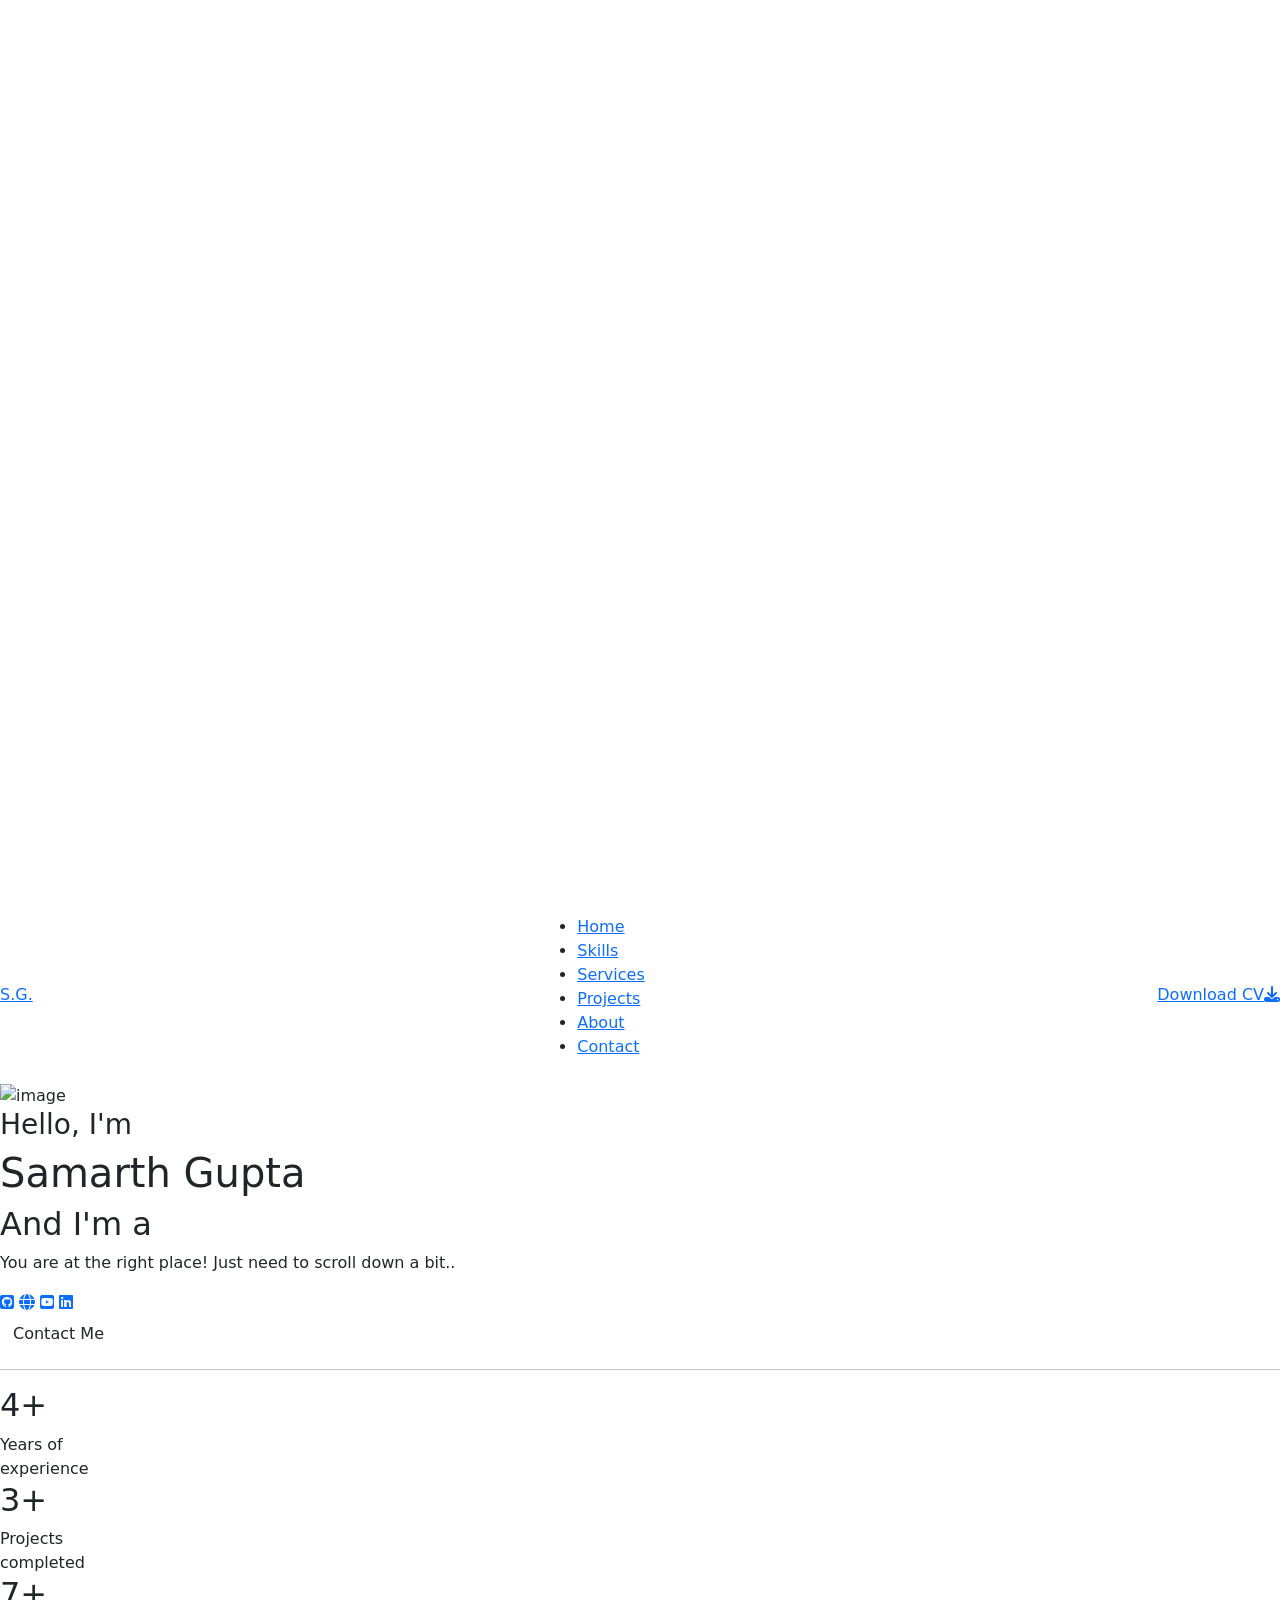
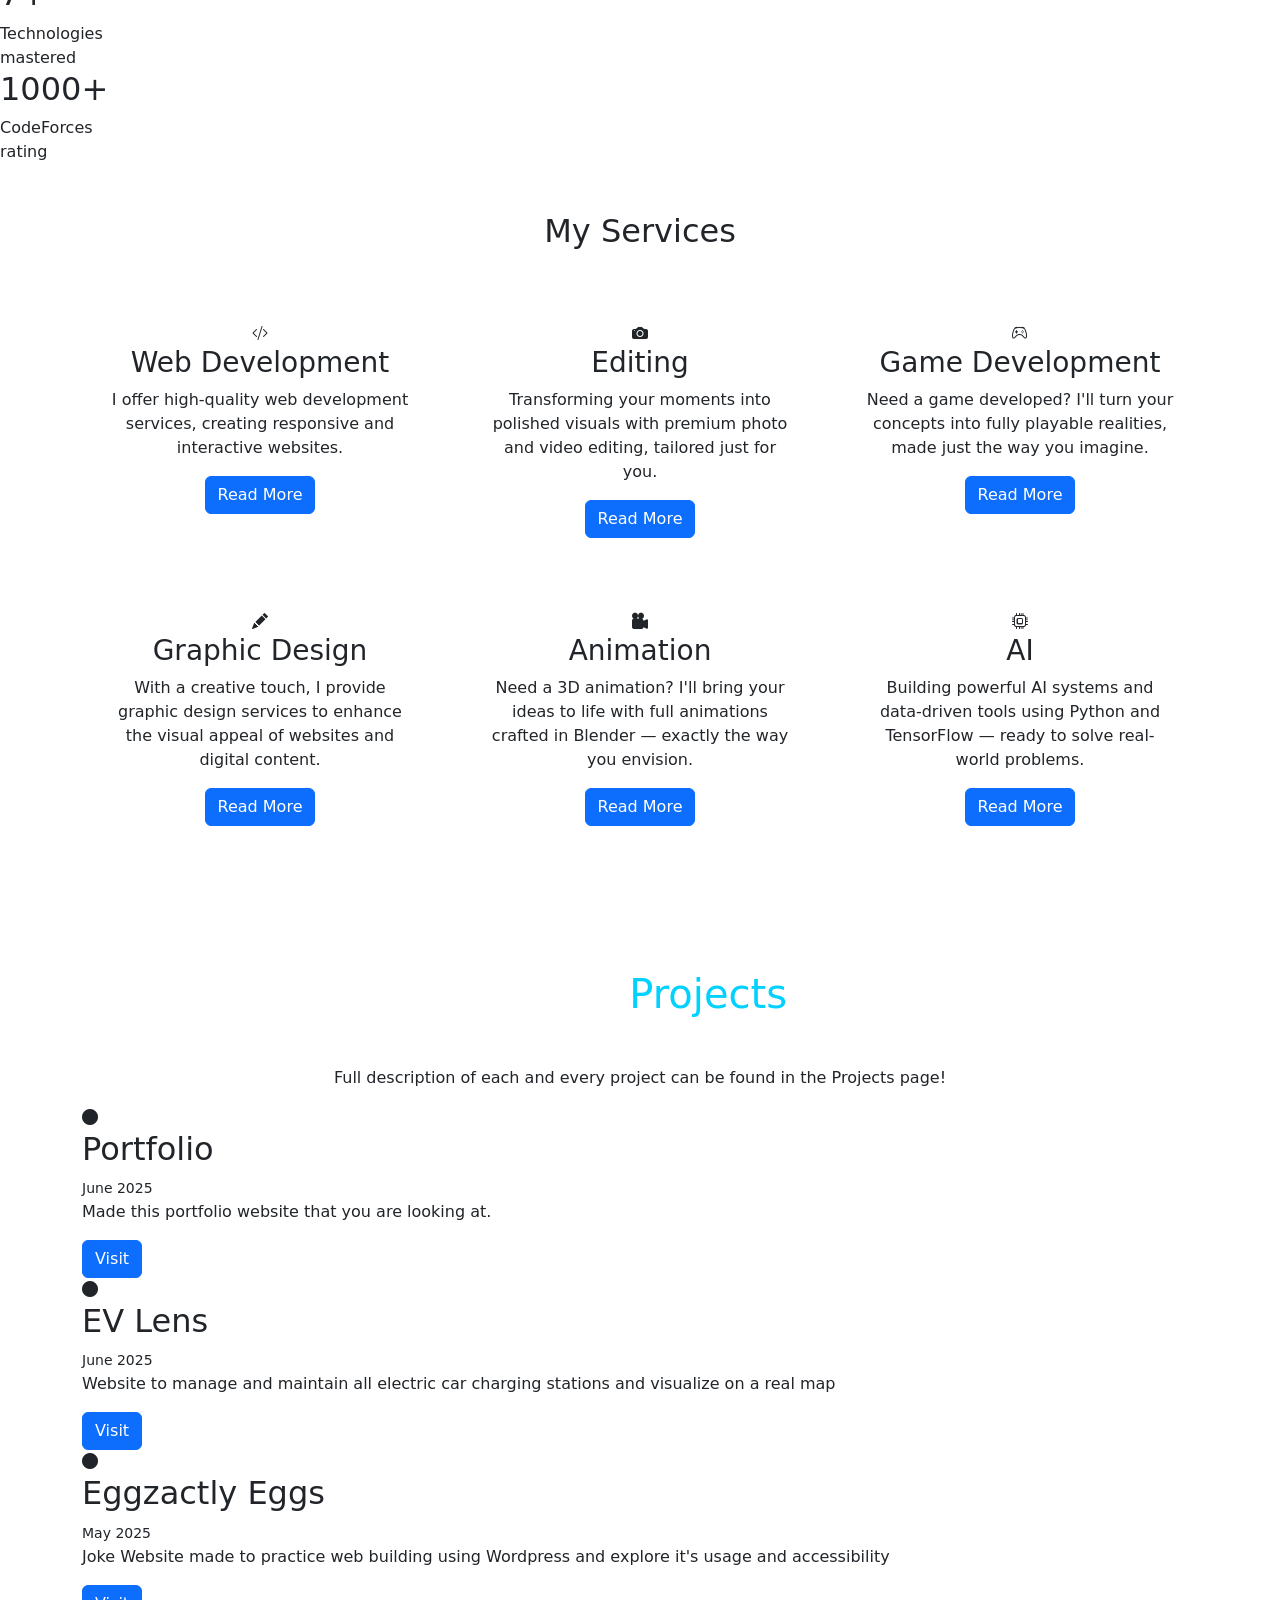
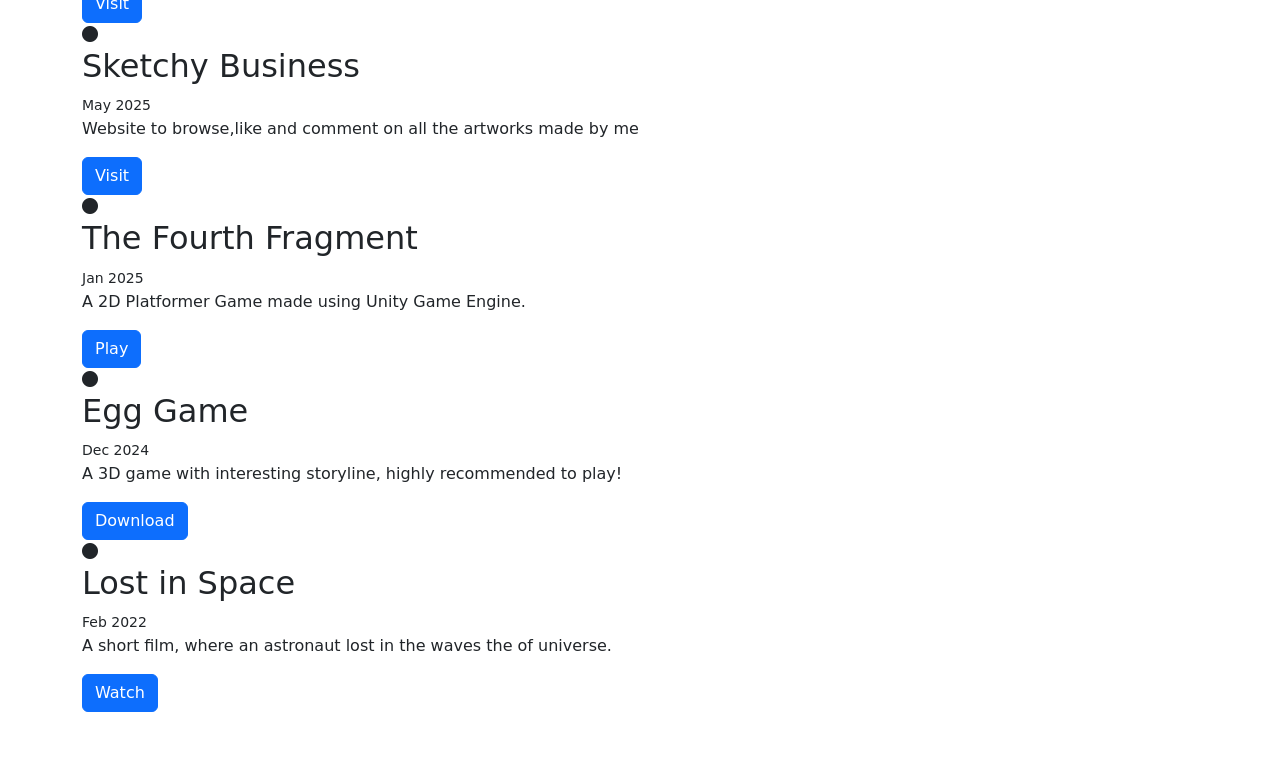
==== index.html @ 3969d349 "Completed Skills.html" ====
<!DOCTYPE html>
<html lang="en">

<head>
    <meta charset="UTF-8">
    <meta name="viewport" content="width=device-width, initial-scale=1.0">
    <link rel="stylesheet" href="https://cdnjs.cloudflare.com/ajax/libs/font-awesome/6.6.0/css/all.min.css"
        integrity="sha512-Kc323vGBEqzTmouAECnVceyQqyqdsSiqLQISBL29aUW4U/M7pSPA/gEUZQqv1cwx4OnYxTxve5UMg5GT6L4JJg=="
        crossorigin="anonymous" referrerpolicy="no-referrer" />
        <link href="https://cdn.jsdelivr.net/npm/bootstrap@5.3.0-alpha3/dist/css/bootstrap.min.css" rel="stylesheet">
  <link href="https://cdnjs.cloudflare.com/ajax/libs/bootstrap-icons/1.8.1/font/bootstrap-icons.min.css" rel="stylesheet">
    <title>SG Portfolio</title>

    <link rel="icon" type="image/png" href="/images/Logo.png">
    <!-- custom css -->
    <link rel="stylesheet" href="style.css">
    <link rel="stylesheet" href="animation.css">

</head>

<body>
    
    <div id="glow-grid">
        <iframe src='https://my.spline.design/particlenebula-GZbXL0xrJ5wXndDFY8T7LBYm/' frameborder='0' width='100%' height='900px'></iframe>
    </div>
    <!-- header Design -->
    <header>
        <nav class="navbar">
            <a href="index.html" class="logo" style="--i: 1;">S.<span>G.</span>
            </a>

            <ul>
                <li style="--i: 2;"><a href="#" class="active">Home</a></li>
                <li style="--i: 4;"><a href="skills.html">Skills</a></li>
                <li style="--i: 5;"><a href="#">Services</a></li>
                <li style="--i: 6;"><a href="projects.html">Projects</a></li>
                <li style="--i: 7;"><a href="about.html">About</a></li>
                <li style="--i: 8;"><a href="contact.html">Contact</a></li>
            </ul>


            <a href="#" class="cvbtn" style="--i: 8;">Download CV<i class="fa-solid fa-download"></i></a>
        </nav>
    </header>


    <!-- hero section -->
    <section id="home" class="hero-container">
        <div class="hero-image hero-image-animation">
            <img src="./images/ProfilePhoto.png" alt="image">
        </div>
        <div class="hero-content hero-content-animation">
            <h3 style="--i: 1;">Hello, I'm </h3>
            <h1 style="--i: 2;">Samarth Gupta</h1>
            <h2 style="--i: 3;">And I'm a <span class="typing-text"></span></h2>
            <p style="--i: 4;">
                You are at the right place! Just need to scroll down a bit..
            </p>

            <div class="social-icons" style="--i: 5;">
                <a href="https://github.com/WarriorSFG" target="_blank"><i class="fa-brands fa-square-github"></i></a>
                <a href="#"><i class="fa-solid fa-globe" target="_blank"></i></a>
                <a href="https://www.youtube.com/@warriorsfg" target="_blank"><i class="fa-brands fa-square-youtube"></i></a>
                <a href="https://www.linkedin.com/in/samarthgupta9999/" target="_blank"><i class="fa-brands fa-linkedin"></i></a>
            </div>
            <div class="hero-btn" style="--i: 6;">
                <a href="contact.html" class="btn">Contact Me</a>
            </div>
        </div>

    </section>

        <hr class="hero-hr"/>

    <!-- stats -->
    <section class="stats stats-animation">
        <div class="stat">
            <h2>4+</h2>
            <span>Years of<br>experience</span>
        </div>
        <div class="stat">
            <h2>3+</h2>
            <span>Projects <br>completed</span>
        </div>
        <div class="stat">
            <h2>7+</h2>
            <span>Technologies <br>mastered</span>
        </div>
        <div class="stat">
            <h2>1000+</h2>
            <span>CodeForces <br>rating</span>
        </div>
    </section>
    
  <!-- My Services Section -->
<section class="my-services py-5">
    <div class="container">
      <h2 class="text-center mb-5">My <span class="highlight">Services</span></h2>
      <div class="row">

        <div class="col-lg-4 col-md-6 mb-4">
          <div class="service-card text-center p-4">
            <div class="service-icon">
              <i class="bi bi-code-slash"></i>
            </div>
            <h3 class="service-title">Web Development</h3>
            <p class="service-description">
              I offer high-quality web development services, creating responsive and interactive websites.
            </p>
            <a href="skills.html#Webdev" class="btn btn-primary btn-shadow">Read More</a>
          </div>
        </div>
  
        <div class="col-lg-4 col-md-6 mb-4">
          <div class="service-card text-center p-4">
            <div class="service-icon">
              <i class="bi bi-camera-fill"></i>
            </div>
            <h3 class="service-title">Editing</h3>
            <p class="service-description">
                Transforming your moments into polished visuals with premium photo and video editing, tailored just for you.
            </p>
            <a href="skills.html#editing" class="btn btn-primary btn-shadow">Read More</a>
          </div>
        </div>
      
        <div class="col-lg-4 col-md-6 mb-4">
          <div class="service-card text-center p-4">
            <div class="service-icon">
              <i class="bi bi-controller"></i>
            </div>
            <h3 class="service-title">Game Development</h3>
            <p class="service-description">
                Need a game developed? I'll turn your concepts into fully playable realities, made just the way you imagine.
            </p>
            <a href="skills.html#Gamedev" class="btn btn-primary btn-shadow">Read More</a>
          </div>
        </div>
        
        <div class="col-lg-4 col-md-6 mb-4">
          <div class="service-card text-center p-4">
            <div class="service-icon">
              <i class="bi bi-pencil-fill"></i>
            </div>
            <h3 class="service-title">Graphic Design</h3>
            <p class="service-description">
              With a creative touch, I provide graphic design services to enhance the visual appeal of websites and digital content.
            </p>
            <a href="skills.html#3DAnimation" class="btn btn-primary btn-shadow">Read More</a>
          </div>
        </div>

        <div class="col-lg-4 col-md-6 mb-4">
          <div class="service-card text-center p-4">
            <div class="service-icon">
                <i class="bi bi-camera-reels-fill"></i>
            </div>
            <h3 class="service-title">Animation</h3>
            <p class="service-description">
                Need a 3D animation? I'll bring your ideas to life with full animations crafted in Blender — exactly the way you envision.
            </p>
            <a href="skills.html#Animation" class="btn btn-primary btn-shadow">Read More</a>
          </div>
        </div>

        <div class="col-lg-4 col-md-6 mb-4">
          <div class="service-card text-center p-4">
            <div class="service-icon">
                <i class="bi bi-cpu"></i>
            </div>
            <h3 class="service-title">AI</h3>
            <p class="service-description">Building powerful AI systems and data-driven tools using Python and TensorFlow — ready to solve real-world problems.
            </p>
            <a href="skills.html#AI" class="btn btn-primary btn-shadow">Read More</a>
          </div>
        </div>
      </div>
    </div>
  </section>


  <section class="container py-5">
    <h2 class="text-center mb-5" style="color: #fff; font-size: 2.5rem;">
        Latest <span style="color: #00D1FF;">Projects</span>
    </h2>
    <p class="service-description text-center">
        Full description of each and every project can be found in the Projects page!  
    </p>
    
    <div class="timeline">
        <div class="Project-container right-container">
            <i class="bi bi-circle-fill project-img"></i>
            <div class="text-box">
                <h2>Portfolio</h2>
                <small>June 2025</small>
                <p>Made this portfolio website that you are looking at.</p>
                <span class="right-container-arrow"></span>
                <a href="#" class="btn btn-primary btn-shadow">Visit</a>
            </div>
        </div>
        
        <div class="Project-container left-container">
            <i class="bi bi-circle-fill project-img"></i>
            <div class="text-box">
                <h2>EV Lens</h2>
                <small>June 2025</small>
                <p>Website to manage and maintain all electric car charging stations and visualize on a real map</p>
                <a href="/projects/EvLens.html" class="btn btn-primary btn-shadow">Visit</a>
                <span class="left-container-arrow"></span>
            </div>
        </div>

        <div class="Project-container right-container">
            <i class="bi bi-circle-fill project-img"></i>
            <div class="text-box">
                <h2>Eggzactly Eggs</h2>
                <small>May 2025</small>
                <p>Joke Website made to practice web building using Wordpress and explore it's usage and accessibility</p>
                <a href="/projects/EggzactlyEggs.html" class="btn btn-primary btn-shadow">Visit</a>
                <span class="right-container-arrow"></span>
            </div>
        </div>
        
        <div class="Project-container left-container">
            <i class="bi bi-circle-fill project-img"></i>
            <div class="text-box">
                <h2>Sketchy Business</h2>
                <small>May 2025</small>
                <p>Website to browse,like and comment on all the artworks made by me</p>
                <span class="left-container-arrow"></span>
                <a href="/Projects/SketchyBusiness.html" class="btn btn-primary btn-shadow">Visit</a>
            </div>
        </div>
        
        <div class="Project-container right-container">
            <i class="bi bi-circle-fill project-img"></i>
            <div class="text-box">
                <h2>The Fourth Fragment</h2>
                <small>Jan 2025</small>
                <p>A 2D Platformer Game made using Unity Game Engine.</p>
                <span class="right-container-arrow"></span>
                <a href="/Projects/TheFourthFragment.html" class="btn btn-primary btn-shadow">Play</a>
            </div>
        </div>
        
        <div class="Project-container left-container">
            <i class="bi bi-circle-fill project-img"></i>
            <div class="text-box">
                <h2>Egg Game</h2>
                <small>Dec 2024</small>
                <p>A 3D game with interesting storyline, highly recommended to play!</p>
                <span class="left-container-arrow"></span>
                <a href="/Projects/EggGame.html" class="btn btn-primary btn-shadow">Download</a>
            </div>
        </div>

        <div class="Project-container right-container">
            <i class="bi bi-circle-fill project-img"></i>
            <div class="text-box">
                <h2>Lost in Space</h2>
                <small>Feb 2022</small>
                <p>A short film, where an astronaut lost in the waves the of universe.</p>
                <span class="right-container-arrow"></span>
                <a href="/Projects/lostinspace.html" class="btn btn-primary btn-shadow">Watch</a>
            </div>
        </div>
        
    </div>
</section>
    
</body>

<script src="script.js"></script>
<script src="https://unpkg.com/typed.js@2.1.0/dist/typed.umd.js"></script>


<style>
    .about {
        opacity: 0;
        transform: translateY(50px);
        transition: all 0.6s ease-in-out;
    }

    .about.fade-in {
        opacity: 1;
        transform: translateY(0);
    }
</style>

<!-- Bootstrap JS -->
<script src="https://cdn.jsdelivr.net/npm/bootstrap@5.3.0-alpha3/dist/js/bootstrap.bundle.min.js"></script>
<!-- Bootstrap Icons for the arrow -->
<link href="https://cdn.jsdelivr.net/npm/bootstrap-icons/font/bootstrap-icons.css" rel="stylesheet">

  
  

  <script src="https://cdn.jsdelivr.net/npm/bootstrap@5.3.0-alpha3/dist/js/bootstrap.bundle.min.js"></script>
</html>
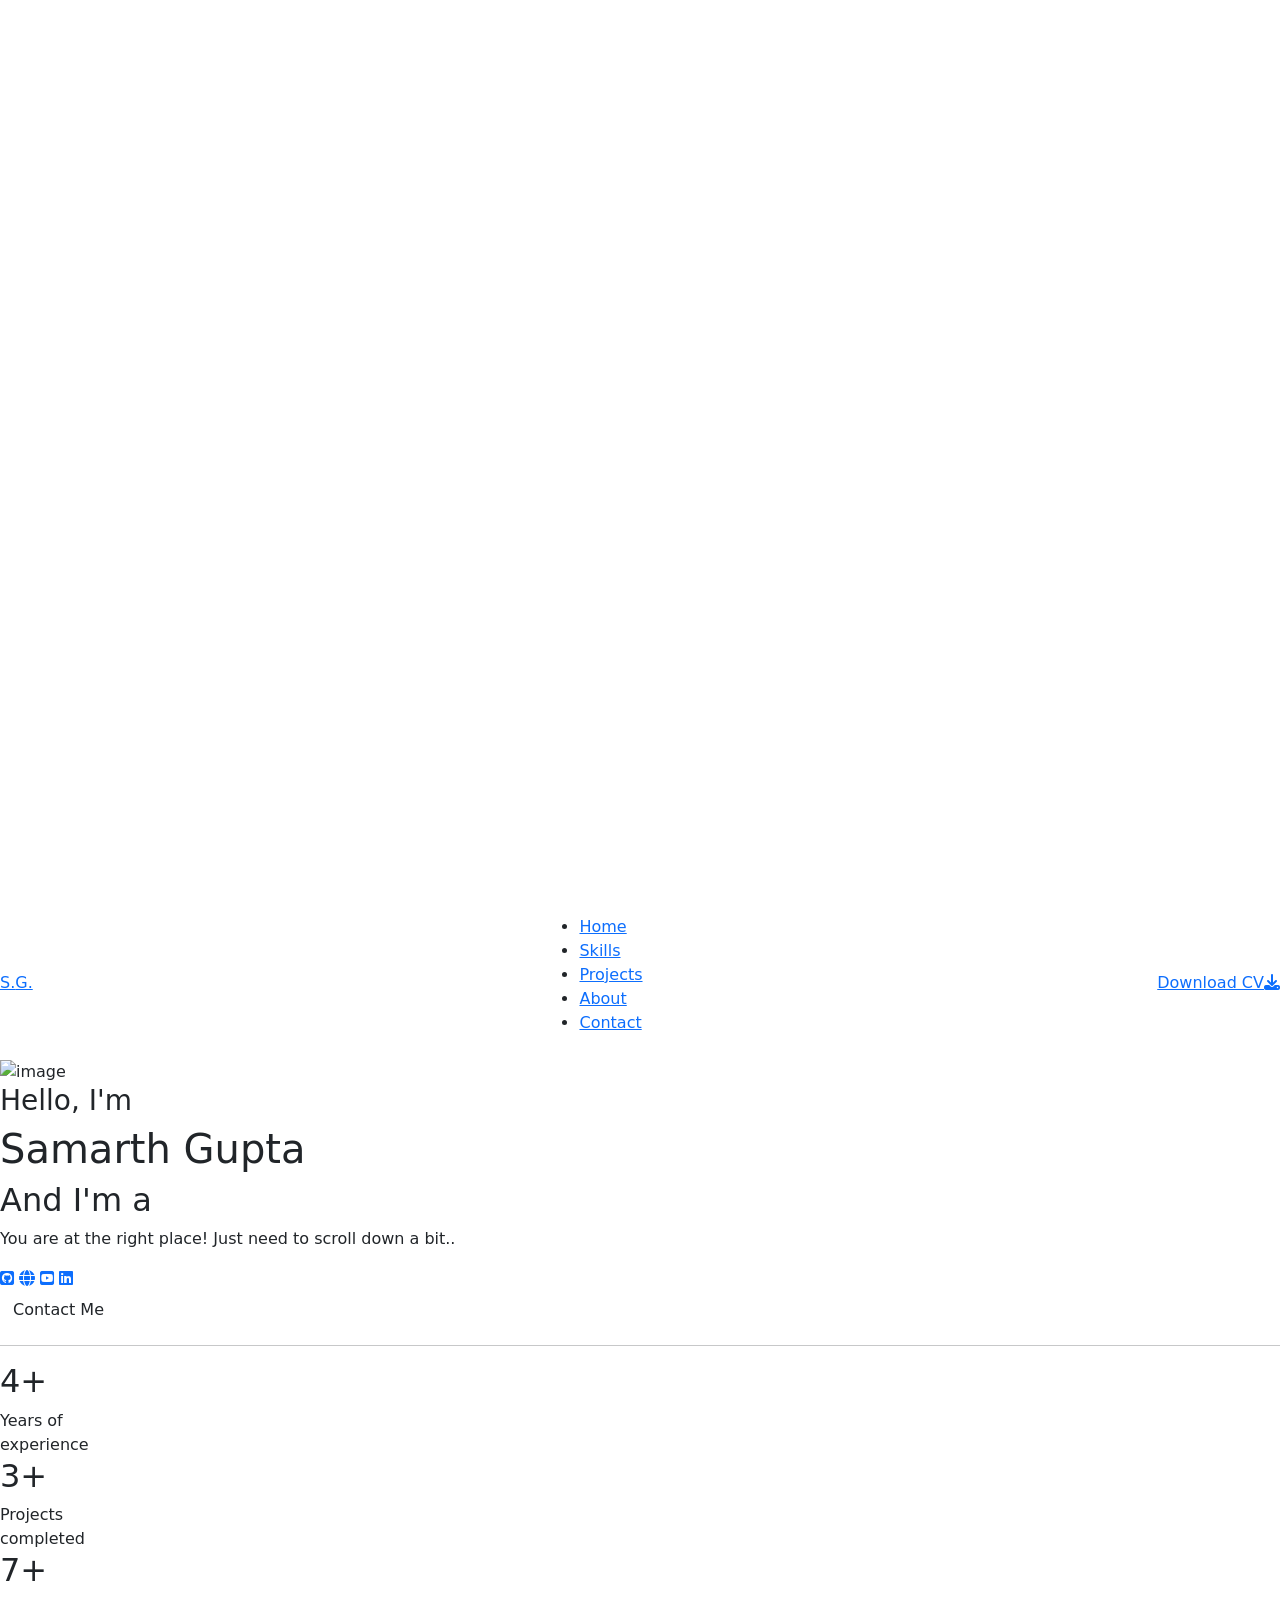
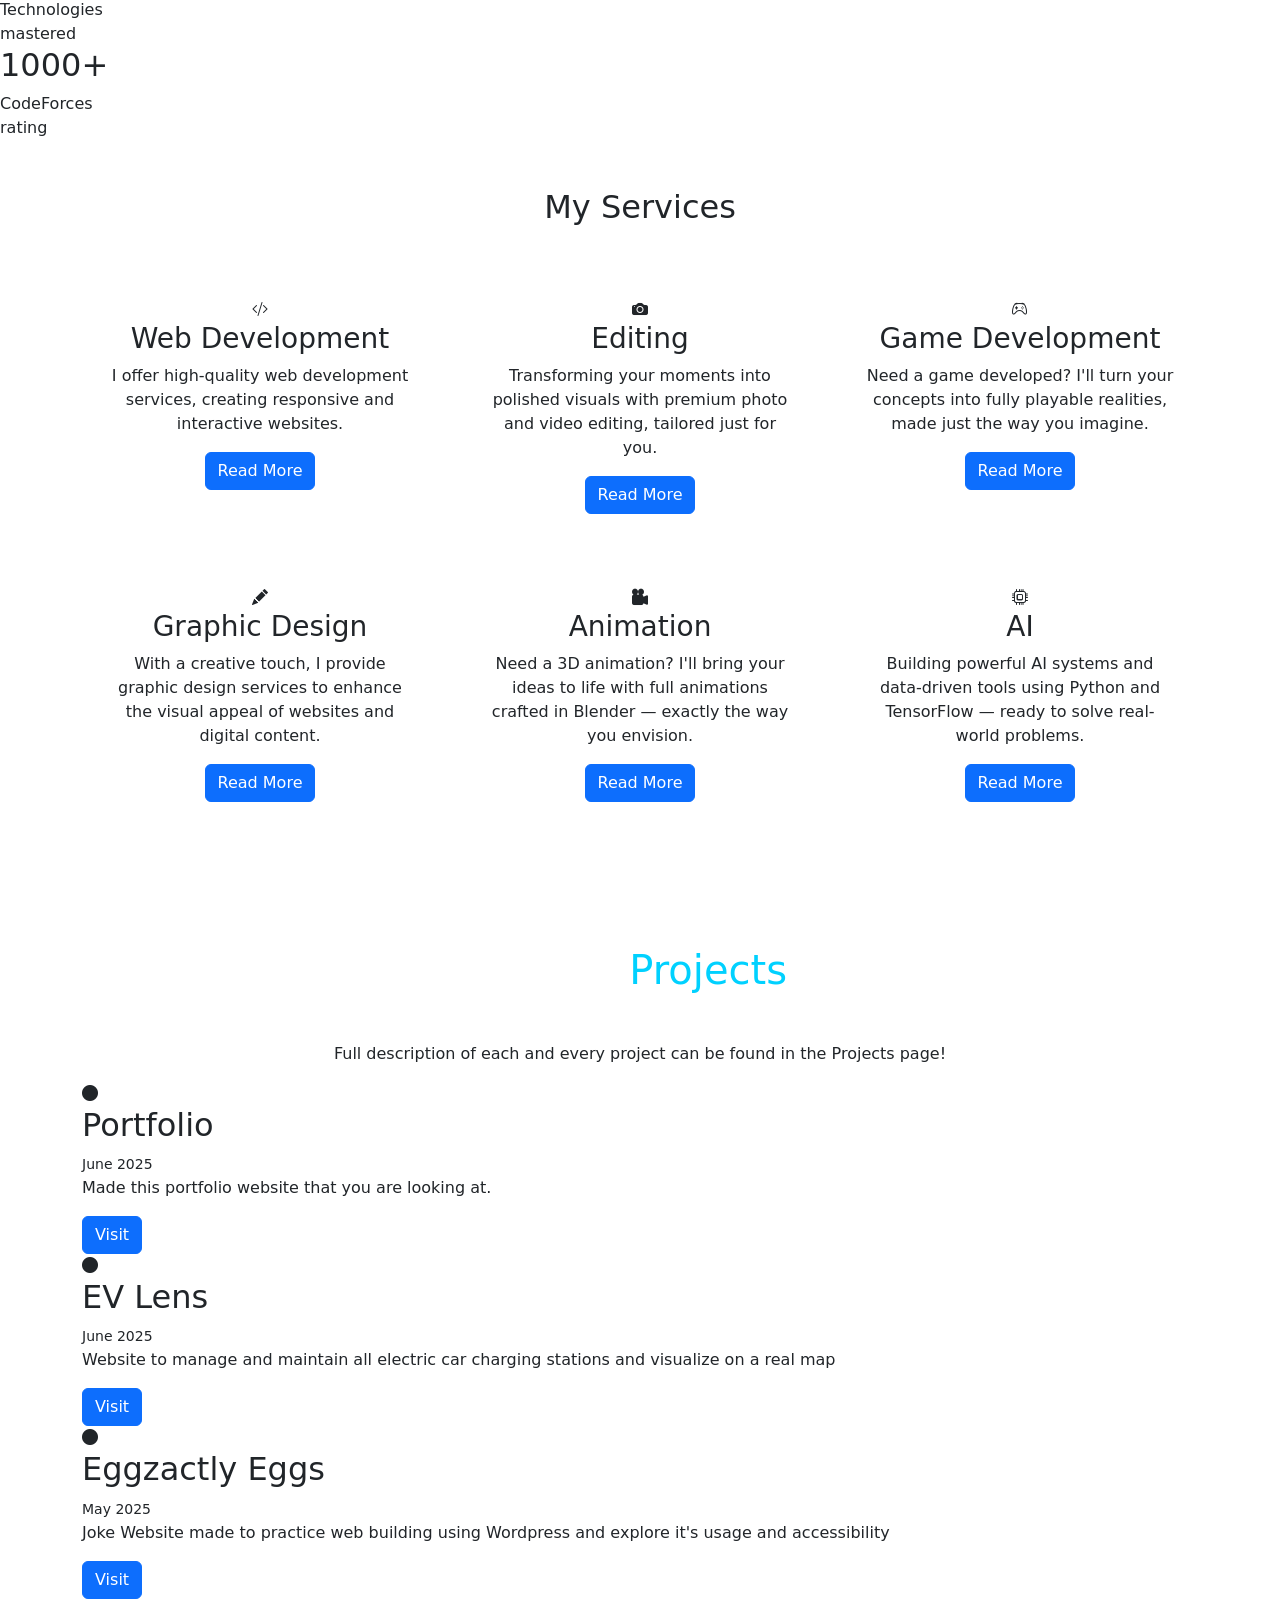
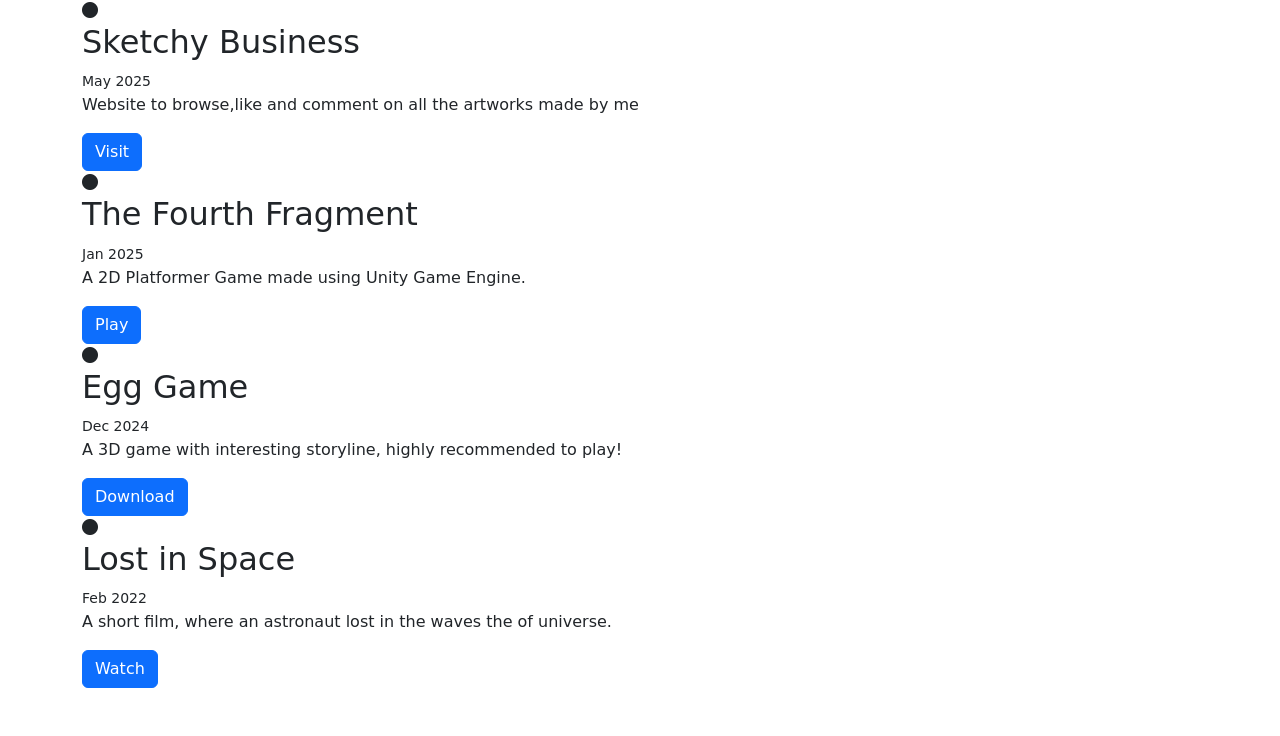
==== commit cb0bb596: "Major Changes" ====
--- a/index.html
+++ b/index.html
@@ -2,98 +2,100 @@
 <html lang="en">
 
 <head>
-    <meta charset="UTF-8">
-    <meta name="viewport" content="width=device-width, initial-scale=1.0">
-    <link rel="stylesheet" href="https://cdnjs.cloudflare.com/ajax/libs/font-awesome/6.6.0/css/all.min.css"
-        integrity="sha512-Kc323vGBEqzTmouAECnVceyQqyqdsSiqLQISBL29aUW4U/M7pSPA/gEUZQqv1cwx4OnYxTxve5UMg5GT6L4JJg=="
-        crossorigin="anonymous" referrerpolicy="no-referrer" />
-        <link href="https://cdn.jsdelivr.net/npm/bootstrap@5.3.0-alpha3/dist/css/bootstrap.min.css" rel="stylesheet">
-  <link href="https://cdnjs.cloudflare.com/ajax/libs/bootstrap-icons/1.8.1/font/bootstrap-icons.min.css" rel="stylesheet">
-    <title>SG Portfolio</title>
-
-    <link rel="icon" type="image/png" href="/images/Logo.png">
-    <!-- custom css -->
-    <link rel="stylesheet" href="style.css">
-    <link rel="stylesheet" href="animation.css">
+  <meta charset="UTF-8">
+  <meta name="viewport" content="width=device-width, initial-scale=1.0">
+  <link rel="stylesheet" href="https://cdnjs.cloudflare.com/ajax/libs/font-awesome/6.6.0/css/all.min.css"
+    integrity="sha512-Kc323vGBEqzTmouAECnVceyQqyqdsSiqLQISBL29aUW4U/M7pSPA/gEUZQqv1cwx4OnYxTxve5UMg5GT6L4JJg=="
+    crossorigin="anonymous" referrerpolicy="no-referrer" />
+  <link href="https://cdn.jsdelivr.net/npm/bootstrap@5.3.0-alpha3/dist/css/bootstrap.min.css" rel="stylesheet">
+  <link href="https://cdnjs.cloudflare.com/ajax/libs/bootstrap-icons/1.8.1/font/bootstrap-icons.min.css"
+    rel="stylesheet">
+  <title>SG Portfolio</title>
+
+  <link rel="icon" type="image/png" href="/images/Logo.png">
+  <!-- custom css -->
+  <link rel="stylesheet" href="style.css">
+  <link rel="stylesheet" href="animation.css">
 
 </head>
 
 <body>
-    
-    <div id="glow-grid">
-        <iframe src='https://my.spline.design/particlenebula-GZbXL0xrJ5wXndDFY8T7LBYm/' frameborder='0' width='100%' height='900px'></iframe>
-    </div>
-    <!-- header Design -->
-    <header>
-        <nav class="navbar">
-            <a href="index.html" class="logo" style="--i: 1;">S.<span>G.</span>
-            </a>
-
-            <ul>
-                <li style="--i: 2;"><a href="#" class="active">Home</a></li>
-                <li style="--i: 4;"><a href="skills.html">Skills</a></li>
-                <li style="--i: 5;"><a href="#">Services</a></li>
-                <li style="--i: 6;"><a href="projects.html">Projects</a></li>
-                <li style="--i: 7;"><a href="about.html">About</a></li>
-                <li style="--i: 8;"><a href="contact.html">Contact</a></li>
-            </ul>
-
-
-            <a href="#" class="cvbtn" style="--i: 8;">Download CV<i class="fa-solid fa-download"></i></a>
-        </nav>
-    </header>
-
-
-    <!-- hero section -->
-    <section id="home" class="hero-container">
-        <div class="hero-image hero-image-animation">
-            <img src="./images/ProfilePhoto.png" alt="image">
-        </div>
-        <div class="hero-content hero-content-animation">
-            <h3 style="--i: 1;">Hello, I'm </h3>
-            <h1 style="--i: 2;">Samarth Gupta</h1>
-            <h2 style="--i: 3;">And I'm a <span class="typing-text"></span></h2>
-            <p style="--i: 4;">
-                You are at the right place! Just need to scroll down a bit..
-            </p>
-
-            <div class="social-icons" style="--i: 5;">
-                <a href="https://github.com/WarriorSFG" target="_blank"><i class="fa-brands fa-square-github"></i></a>
-                <a href="#"><i class="fa-solid fa-globe" target="_blank"></i></a>
-                <a href="https://www.youtube.com/@warriorsfg" target="_blank"><i class="fa-brands fa-square-youtube"></i></a>
-                <a href="https://www.linkedin.com/in/samarthgupta9999/" target="_blank"><i class="fa-brands fa-linkedin"></i></a>
-            </div>
-            <div class="hero-btn" style="--i: 6;">
-                <a href="contact.html" class="btn">Contact Me</a>
-            </div>
-        </div>
-
-    </section>
-
-        <hr class="hero-hr"/>
-
-    <!-- stats -->
-    <section class="stats stats-animation">
-        <div class="stat">
-            <h2>4+</h2>
-            <span>Years of<br>experience</span>
-        </div>
-        <div class="stat">
-            <h2>3+</h2>
-            <span>Projects <br>completed</span>
-        </div>
-        <div class="stat">
-            <h2>7+</h2>
-            <span>Technologies <br>mastered</span>
-        </div>
-        <div class="stat">
-            <h2>1000+</h2>
-            <span>CodeForces <br>rating</span>
-        </div>
-    </section>
-    
+
+  <div id="glow-grid">
+    <iframe src='https://my.spline.design/particlenebula-GZbXL0xrJ5wXndDFY8T7LBYm/' frameborder='0' width='100%'
+      height='900px'></iframe>
+  </div>
+  <!-- header Design -->
+  <header>
+    <nav class="navbar">
+      <a href="index.html" class="logo" style="--i: 1;">S.<span>G.</span>
+      </a>
+
+      <ul>
+        <li style="--i: 2;"><a href="#" class="active">Home</a></li>
+        <li style="--i: 4;"><a href="skills.html">Skills</a></li>
+        <li style="--i: 5;"><a href="projects.html">Projects</a></li>
+        <li style="--i: 6;"><a href="about.html">About</a></li>
+        <li style="--i: 7;"><a href="contact.html">Contact</a></li>
+      </ul>
+
+
+      <a href="#" class="cvbtn" style="--i: 8;">Download CV<i class="fa-solid fa-download"></i></a>
+    </nav>
+  </header>
+
+
+  <!-- hero section -->
+  <section id="home" class="hero-container">
+    <div class="hero-image hero-image-animation">
+      <img src="./images/ProfilePhoto.png" alt="image">
+    </div>
+    <div class="hero-content hero-content-animation">
+      <h3 style="--i: 1;">Hello, I'm </h3>
+      <h1 style="--i: 2;">Samarth Gupta</h1>
+      <h2 style="--i: 3;">And I'm a <span class="typing-text"></span></h2>
+      <p style="--i: 4;">
+        You are at the right place! Just need to scroll down a bit..
+      </p>
+
+      <div class="social-icons" style="--i: 5;">
+        <a href="https://github.com/WarriorSFG" target="_blank"><i class="fa-brands fa-square-github"></i></a>
+        <a href="#"><i class="fa-solid fa-globe" target="_blank"></i></a>
+        <a href="https://www.youtube.com/@warriorsfg" target="_blank"><i class="fa-brands fa-square-youtube"></i></a>
+        <a href="https://www.linkedin.com/in/samarthgupta9999/" target="_blank"><i
+            class="fa-brands fa-linkedin"></i></a>
+      </div>
+      <div class="hero-btn" style="--i: 6;">
+        <a href="contact.html" class="btn">Contact Me</a>
+      </div>
+    </div>
+
+  </section>
+
+  <hr class="hero-hr" />
+
+  <!-- stats -->
+  <section class="stats stats-animation">
+    <div class="stat">
+      <h2>4+</h2>
+      <span>Years of<br>experience</span>
+    </div>
+    <div class="stat">
+      <h2>3+</h2>
+      <span>Projects <br>completed</span>
+    </div>
+    <div class="stat">
+      <h2>7+</h2>
+      <span>Technologies <br>mastered</span>
+    </div>
+    <div class="stat">
+      <h2>1000+</h2>
+      <span>CodeForces <br>rating</span>
+    </div>
+  </section>
+
   <!-- My Services Section -->
-<section class="my-services py-5">
+  <section class="my-services py-5">
     <div class="container">
       <h2 class="text-center mb-5">My <span class="highlight">Services</span></h2>
       <div class="row">
@@ -110,7 +112,7 @@
             <a href="skills.html#Webdev" class="btn btn-primary btn-shadow">Read More</a>
           </div>
         </div>
-  
+
         <div class="col-lg-4 col-md-6 mb-4">
           <div class="service-card text-center p-4">
             <div class="service-icon">
@@ -118,12 +120,13 @@
             </div>
             <h3 class="service-title">Editing</h3>
             <p class="service-description">
-                Transforming your moments into polished visuals with premium photo and video editing, tailored just for you.
+              Transforming your moments into polished visuals with premium photo and video editing, tailored just for
+              you.
             </p>
             <a href="skills.html#editing" class="btn btn-primary btn-shadow">Read More</a>
           </div>
         </div>
-      
+
         <div class="col-lg-4 col-md-6 mb-4">
           <div class="service-card text-center p-4">
             <div class="service-icon">
@@ -131,12 +134,13 @@
             </div>
             <h3 class="service-title">Game Development</h3>
             <p class="service-description">
-                Need a game developed? I'll turn your concepts into fully playable realities, made just the way you imagine.
+              Need a game developed? I'll turn your concepts into fully playable realities, made just the way you
+              imagine.
             </p>
             <a href="skills.html#Gamedev" class="btn btn-primary btn-shadow">Read More</a>
           </div>
         </div>
-        
+
         <div class="col-lg-4 col-md-6 mb-4">
           <div class="service-card text-center p-4">
             <div class="service-icon">
@@ -144,7 +148,8 @@
             </div>
             <h3 class="service-title">Graphic Design</h3>
             <p class="service-description">
-              With a creative touch, I provide graphic design services to enhance the visual appeal of websites and digital content.
+              With a creative touch, I provide graphic design services to enhance the visual appeal of websites and
+              digital content.
             </p>
             <a href="skills.html#3DAnimation" class="btn btn-primary btn-shadow">Read More</a>
           </div>
@@ -153,11 +158,12 @@
         <div class="col-lg-4 col-md-6 mb-4">
           <div class="service-card text-center p-4">
             <div class="service-icon">
-                <i class="bi bi-camera-reels-fill"></i>
+              <i class="bi bi-camera-reels-fill"></i>
             </div>
             <h3 class="service-title">Animation</h3>
             <p class="service-description">
-                Need a 3D animation? I'll bring your ideas to life with full animations crafted in Blender — exactly the way you envision.
+              Need a 3D animation? I'll bring your ideas to life with full animations crafted in Blender — exactly the
+              way you envision.
             </p>
             <a href="skills.html#Animation" class="btn btn-primary btn-shadow">Read More</a>
           </div>
@@ -166,10 +172,11 @@
         <div class="col-lg-4 col-md-6 mb-4">
           <div class="service-card text-center p-4">
             <div class="service-icon">
-                <i class="bi bi-cpu"></i>
+              <i class="bi bi-cpu"></i>
             </div>
             <h3 class="service-title">AI</h3>
-            <p class="service-description">Building powerful AI systems and data-driven tools using Python and TensorFlow — ready to solve real-world problems.
+            <p class="service-description">Building powerful AI systems and data-driven tools using Python and
+              TensorFlow — ready to solve real-world problems.
             </p>
             <a href="skills.html#AI" class="btn btn-primary btn-shadow">Read More</a>
           </div>
@@ -181,93 +188,93 @@
 
   <section class="container py-5">
     <h2 class="text-center mb-5" style="color: #fff; font-size: 2.5rem;">
-        Latest <span style="color: #00D1FF;">Projects</span>
+      Latest <span style="color: #00D1FF;">Projects</span>
     </h2>
     <p class="service-description text-center">
-        Full description of each and every project can be found in the Projects page!  
+      Full description of each and every project can be found in the Projects page!
     </p>
-    
+
     <div class="timeline">
-        <div class="Project-container right-container">
-            <i class="bi bi-circle-fill project-img"></i>
-            <div class="text-box">
-                <h2>Portfolio</h2>
-                <small>June 2025</small>
-                <p>Made this portfolio website that you are looking at.</p>
-                <span class="right-container-arrow"></span>
-                <a href="#" class="btn btn-primary btn-shadow">Visit</a>
-            </div>
-        </div>
-        
-        <div class="Project-container left-container">
-            <i class="bi bi-circle-fill project-img"></i>
-            <div class="text-box">
-                <h2>EV Lens</h2>
-                <small>June 2025</small>
-                <p>Website to manage and maintain all electric car charging stations and visualize on a real map</p>
-                <a href="/projects/EvLens.html" class="btn btn-primary btn-shadow">Visit</a>
-                <span class="left-container-arrow"></span>
-            </div>
-        </div>
-
-        <div class="Project-container right-container">
-            <i class="bi bi-circle-fill project-img"></i>
-            <div class="text-box">
-                <h2>Eggzactly Eggs</h2>
-                <small>May 2025</small>
-                <p>Joke Website made to practice web building using Wordpress and explore it's usage and accessibility</p>
-                <a href="/projects/EggzactlyEggs.html" class="btn btn-primary btn-shadow">Visit</a>
-                <span class="right-container-arrow"></span>
-            </div>
-        </div>
-        
-        <div class="Project-container left-container">
-            <i class="bi bi-circle-fill project-img"></i>
-            <div class="text-box">
-                <h2>Sketchy Business</h2>
-                <small>May 2025</small>
-                <p>Website to browse,like and comment on all the artworks made by me</p>
-                <span class="left-container-arrow"></span>
-                <a href="/Projects/SketchyBusiness.html" class="btn btn-primary btn-shadow">Visit</a>
-            </div>
-        </div>
-        
-        <div class="Project-container right-container">
-            <i class="bi bi-circle-fill project-img"></i>
-            <div class="text-box">
-                <h2>The Fourth Fragment</h2>
-                <small>Jan 2025</small>
-                <p>A 2D Platformer Game made using Unity Game Engine.</p>
-                <span class="right-container-arrow"></span>
-                <a href="/Projects/TheFourthFragment.html" class="btn btn-primary btn-shadow">Play</a>
-            </div>
-        </div>
-        
-        <div class="Project-container left-container">
-            <i class="bi bi-circle-fill project-img"></i>
-            <div class="text-box">
-                <h2>Egg Game</h2>
-                <small>Dec 2024</small>
-                <p>A 3D game with interesting storyline, highly recommended to play!</p>
-                <span class="left-container-arrow"></span>
-                <a href="/Projects/EggGame.html" class="btn btn-primary btn-shadow">Download</a>
-            </div>
-        </div>
-
-        <div class="Project-container right-container">
-            <i class="bi bi-circle-fill project-img"></i>
-            <div class="text-box">
-                <h2>Lost in Space</h2>
-                <small>Feb 2022</small>
-                <p>A short film, where an astronaut lost in the waves the of universe.</p>
-                <span class="right-container-arrow"></span>
-                <a href="/Projects/lostinspace.html" class="btn btn-primary btn-shadow">Watch</a>
-            </div>
-        </div>
-        
-    </div>
-</section>
-    
+      <div class="Project-container right-container">
+        <i class="bi bi-circle-fill project-img"></i>
+        <div class="text-box">
+          <h2>Portfolio</h2>
+          <small>June 2025</small>
+          <p>Made this portfolio website that you are looking at.</p>
+          <span class="right-container-arrow"></span>
+          <a href="#" class="btn btn-primary btn-shadow">Visit</a>
+        </div>
+      </div>
+
+      <div class="Project-container left-container">
+        <i class="bi bi-circle-fill project-img"></i>
+        <div class="text-box">
+          <h2>EV Lens</h2>
+          <small>June 2025</small>
+          <p>Website to manage and maintain all electric car charging stations and visualize on a real map</p>
+          <a href="/projects/EvLens.html" class="btn btn-primary btn-shadow">Visit</a>
+          <span class="left-container-arrow"></span>
+        </div>
+      </div>
+
+      <div class="Project-container right-container">
+        <i class="bi bi-circle-fill project-img"></i>
+        <div class="text-box">
+          <h2>Eggzactly Eggs</h2>
+          <small>May 2025</small>
+          <p>Joke Website made to practice web building using Wordpress and explore it's usage and accessibility</p>
+          <a href="/projects/EggzactlyEggs.html" class="btn btn-primary btn-shadow">Visit</a>
+          <span class="right-container-arrow"></span>
+        </div>
+      </div>
+
+      <div class="Project-container left-container">
+        <i class="bi bi-circle-fill project-img"></i>
+        <div class="text-box">
+          <h2>Sketchy Business</h2>
+          <small>May 2025</small>
+          <p>Website to browse,like and comment on all the artworks made by me</p>
+          <span class="left-container-arrow"></span>
+          <a href="/Projects/SketchyBusiness.html" class="btn btn-primary btn-shadow">Visit</a>
+        </div>
+      </div>
+
+      <div class="Project-container right-container">
+        <i class="bi bi-circle-fill project-img"></i>
+        <div class="text-box">
+          <h2>The Fourth Fragment</h2>
+          <small>Jan 2025</small>
+          <p>A 2D Platformer Game made using Unity Game Engine.</p>
+          <span class="right-container-arrow"></span>
+          <a href="/Projects/TheFourthFragment.html" class="btn btn-primary btn-shadow">Play</a>
+        </div>
+      </div>
+
+      <div class="Project-container left-container">
+        <i class="bi bi-circle-fill project-img"></i>
+        <div class="text-box">
+          <h2>Egg Game</h2>
+          <small>Dec 2024</small>
+          <p>A 3D game with interesting storyline, highly recommended to play!</p>
+          <span class="left-container-arrow"></span>
+          <a href="/Projects/EggGame.html" class="btn btn-primary btn-shadow">Download</a>
+        </div>
+      </div>
+
+      <div class="Project-container right-container">
+        <i class="bi bi-circle-fill project-img"></i>
+        <div class="text-box">
+          <h2>Lost in Space</h2>
+          <small>Feb 2022</small>
+          <p>A short film, where an astronaut lost in the waves the of universe.</p>
+          <span class="right-container-arrow"></span>
+          <a href="/Projects/lostinspace.html" class="btn btn-primary btn-shadow">Watch</a>
+        </div>
+      </div>
+
+    </div>
+  </section>
+
 </body>
 
 <script src="script.js"></script>
@@ -275,16 +282,16 @@
 
 
 <style>
-    .about {
-        opacity: 0;
-        transform: translateY(50px);
-        transition: all 0.6s ease-in-out;
-    }
-
-    .about.fade-in {
-        opacity: 1;
-        transform: translateY(0);
-    }
+  .about {
+    opacity: 0;
+    transform: translateY(50px);
+    transition: all 0.6s ease-in-out;
+  }
+
+  .about.fade-in {
+    opacity: 1;
+    transform: translateY(0);
+  }
 </style>
 
 <!-- Bootstrap JS -->
@@ -292,8 +299,9 @@
 <!-- Bootstrap Icons for the arrow -->
 <link href="https://cdn.jsdelivr.net/npm/bootstrap-icons/font/bootstrap-icons.css" rel="stylesheet">
 
-  
-  
-
-  <script src="https://cdn.jsdelivr.net/npm/bootstrap@5.3.0-alpha3/dist/js/bootstrap.bundle.min.js"></script>
+
+
+
+<script src="https://cdn.jsdelivr.net/npm/bootstrap@5.3.0-alpha3/dist/js/bootstrap.bundle.min.js"></script>
+
 </html>
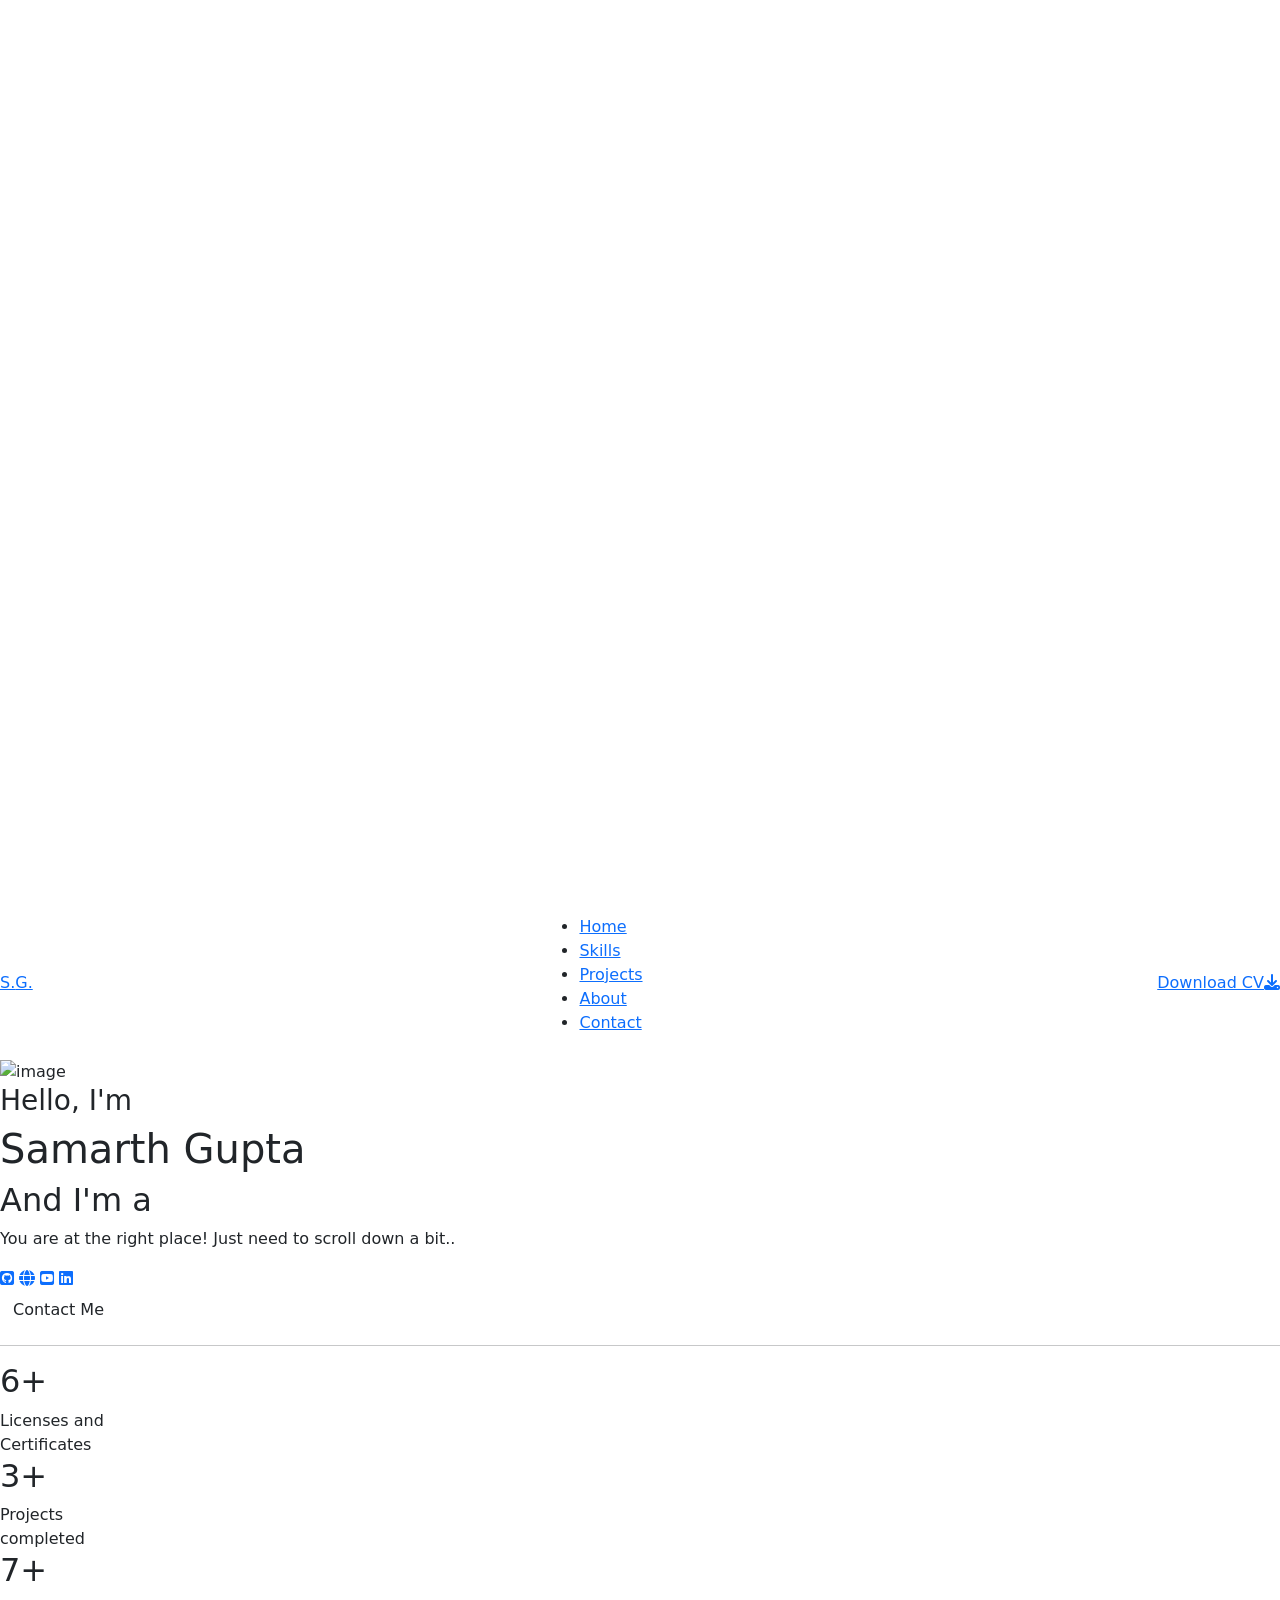
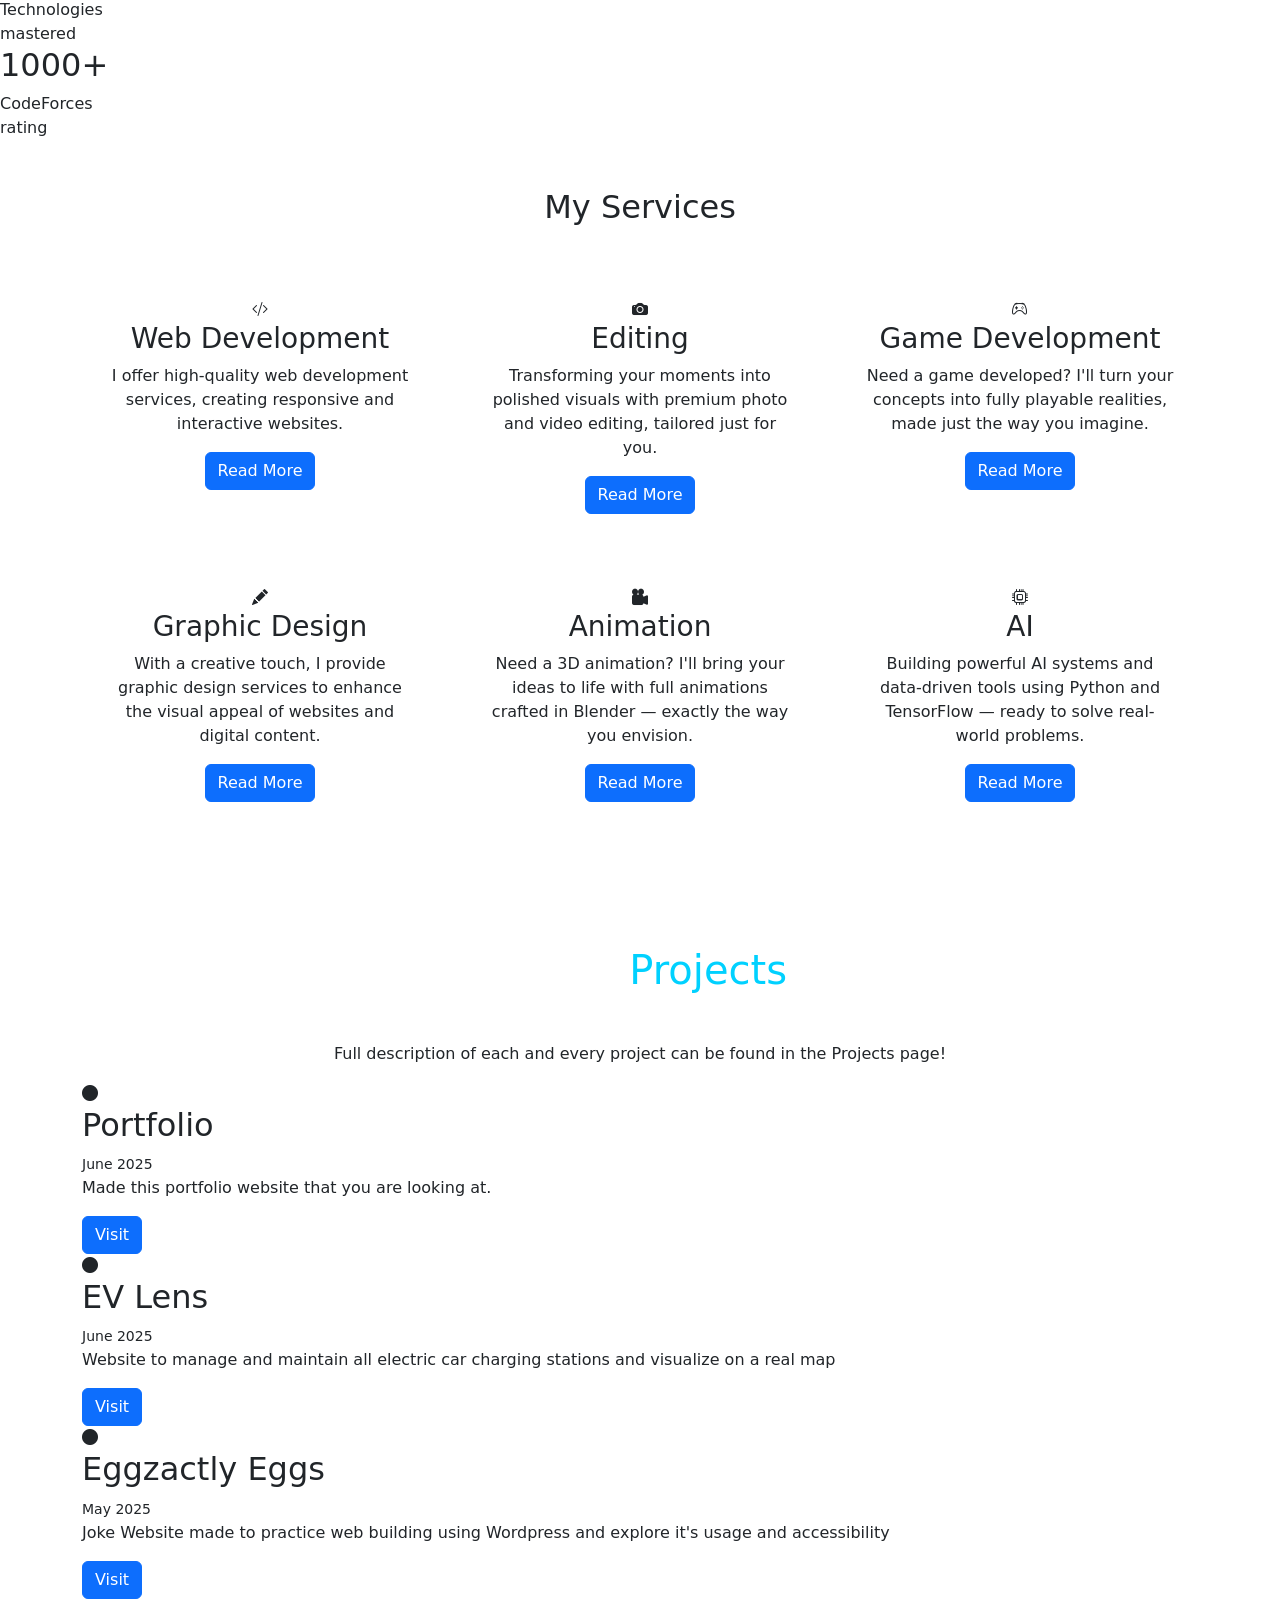
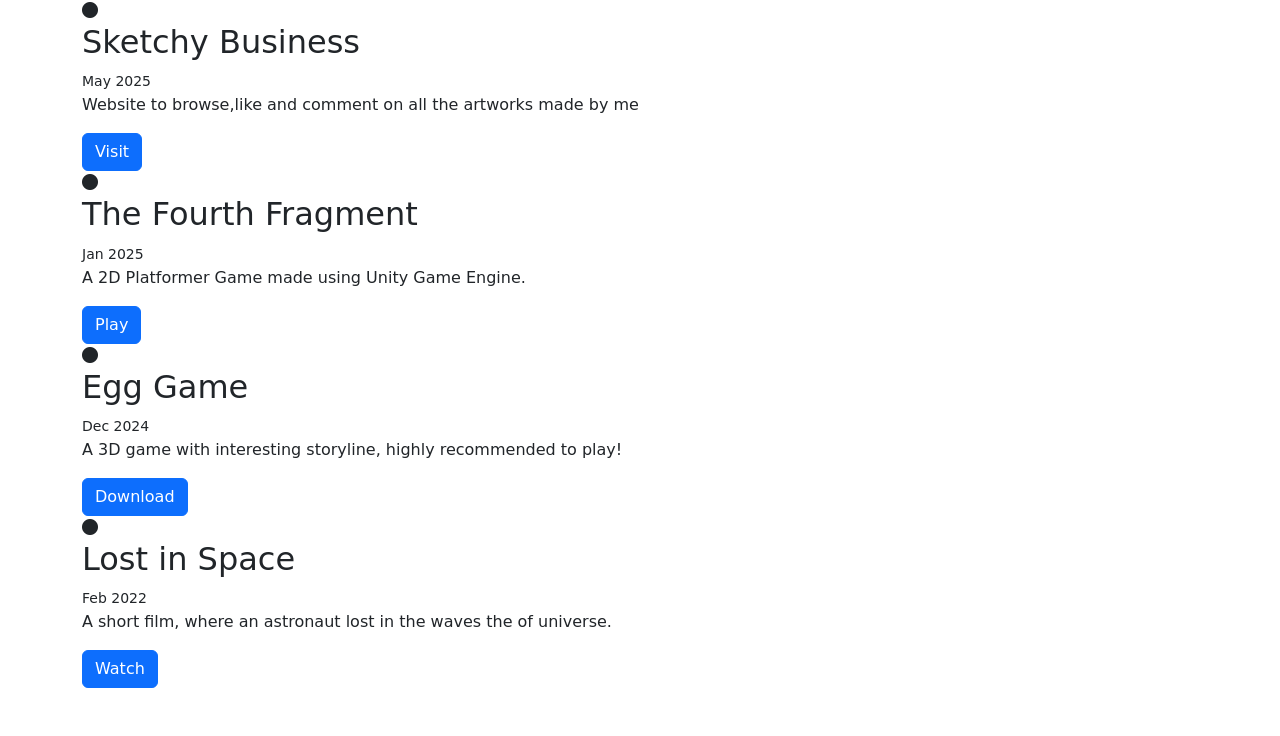
==== commit 3abf235f: "Minor Update" ====
--- a/index.html
+++ b/index.html
@@ -77,8 +77,8 @@
   <!-- stats -->
   <section class="stats stats-animation">
     <div class="stat">
-      <h2>4+</h2>
-      <span>Years of<br>experience</span>
+      <h2>6+</h2>
+      <span>Licenses and<br>Certificates</span>
     </div>
     <div class="stat">
       <h2>3+</h2>
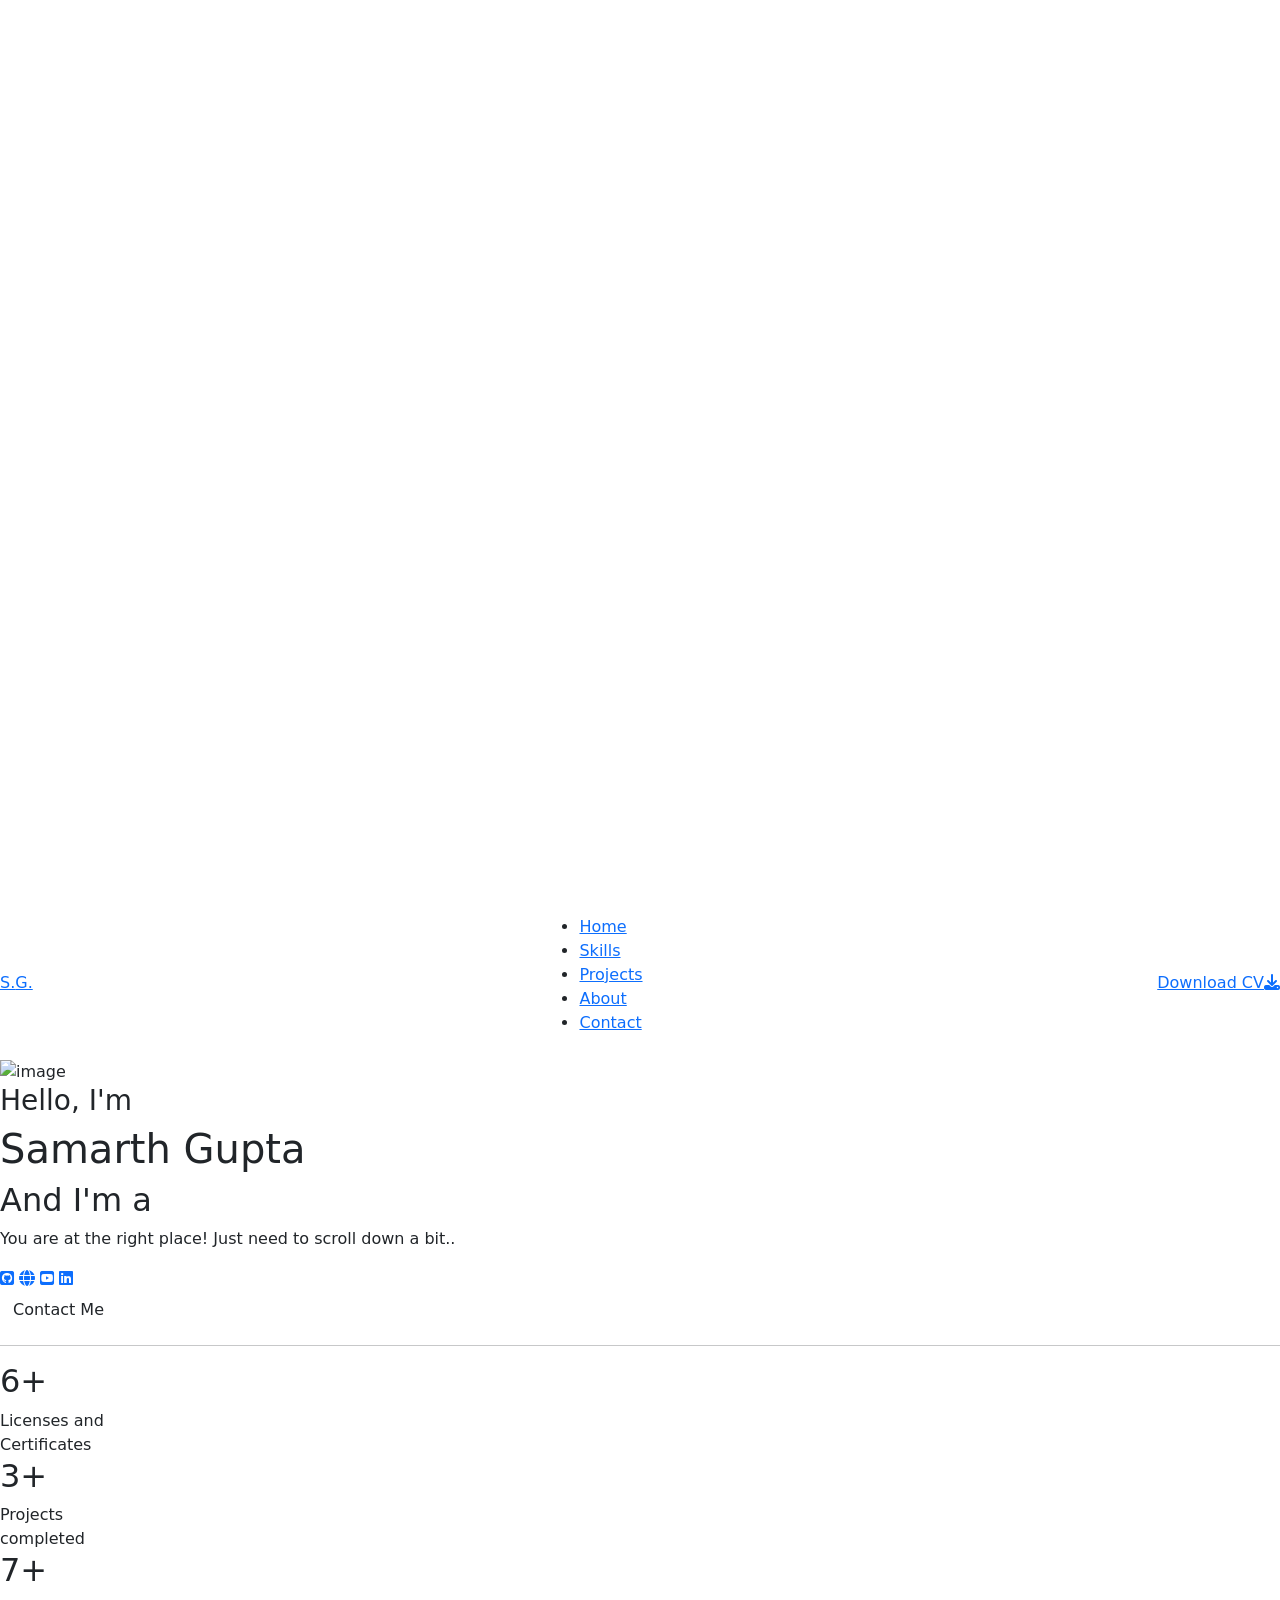
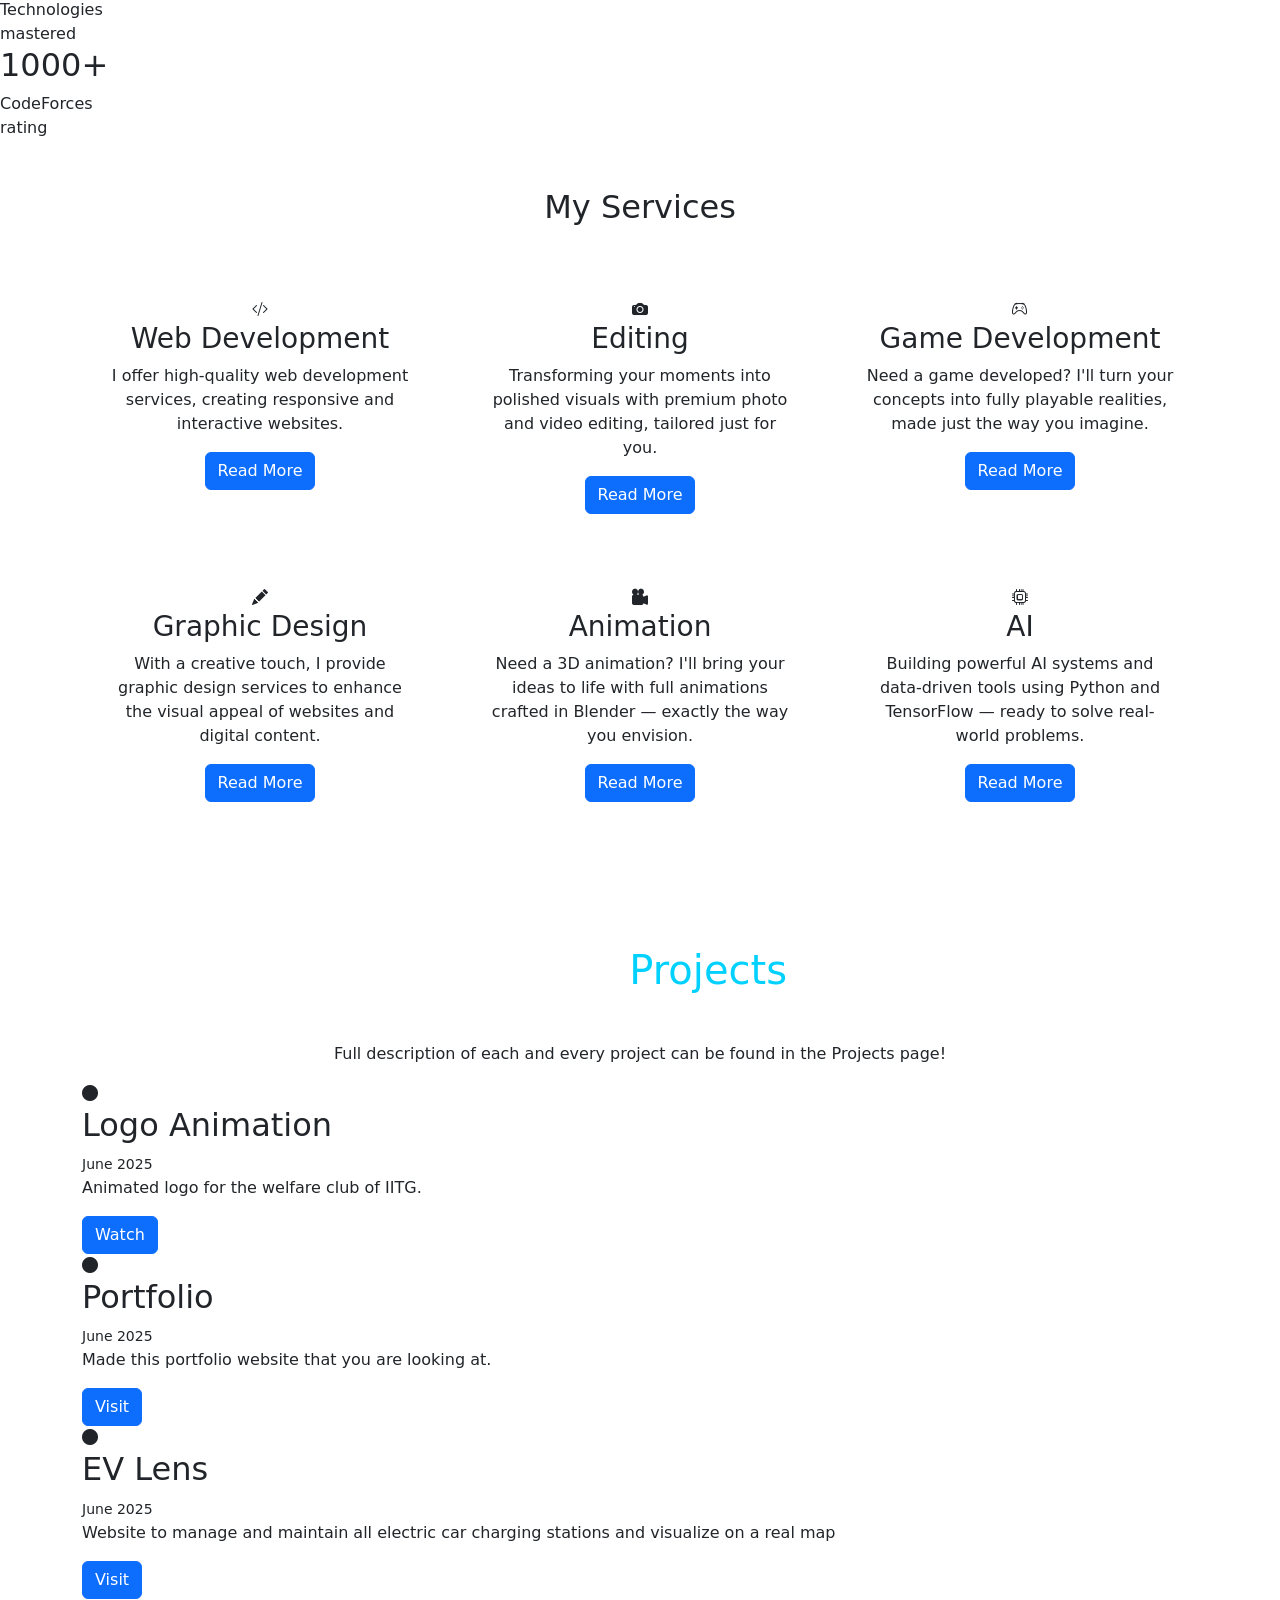
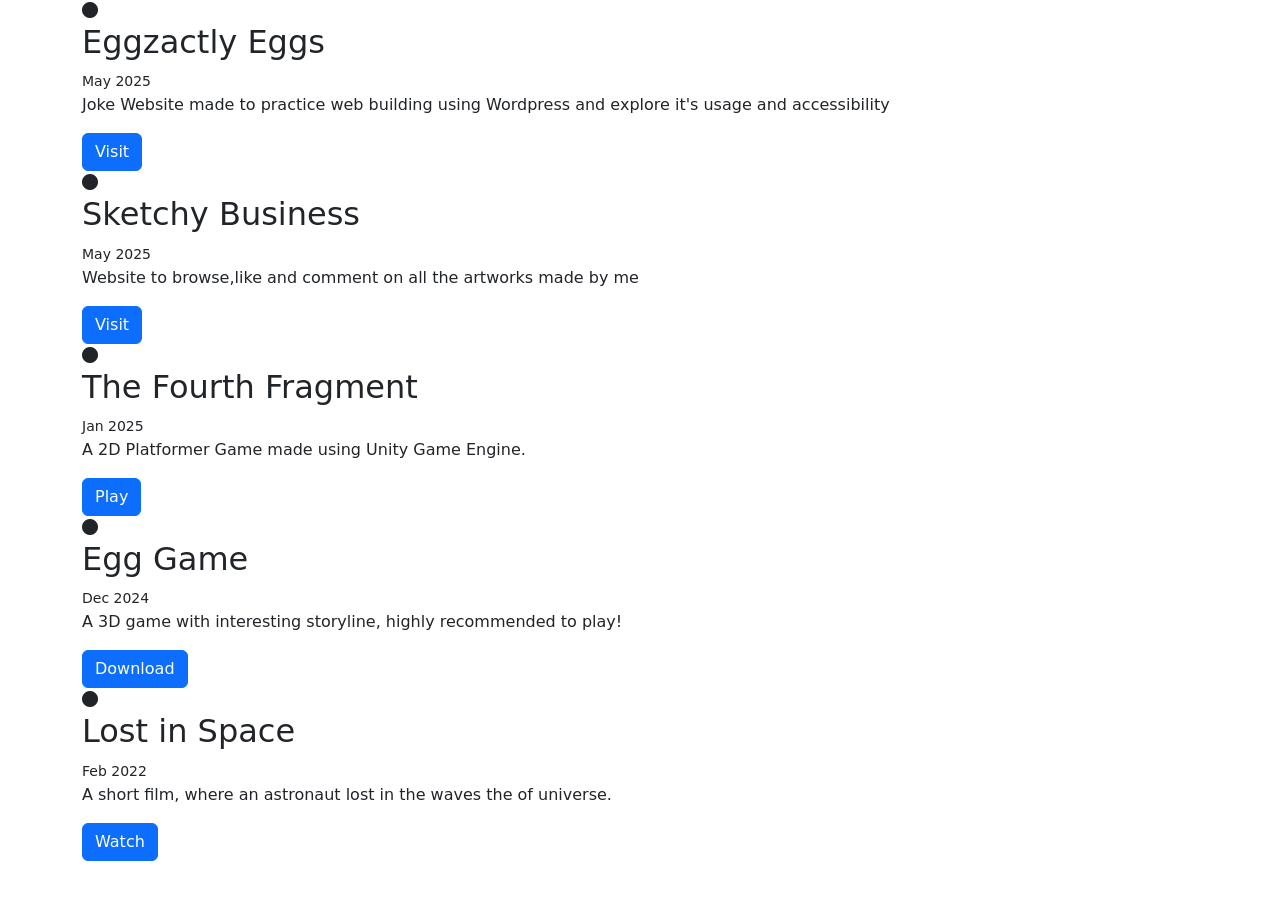
==== commit 07941389: "Added New Project" ====
--- a/index.html
+++ b/index.html
@@ -151,7 +151,7 @@
               With a creative touch, I provide graphic design services to enhance the visual appeal of websites and
               digital content.
             </p>
-            <a href="skills.html#3DAnimation" class="btn btn-primary btn-shadow">Read More</a>
+            <a href="skills.html#Animation" class="btn btn-primary btn-shadow">Read More</a>
           </div>
         </div>
 
@@ -195,6 +195,17 @@
     </p>
 
     <div class="timeline">
+      <div class="Project-container left-container">
+        <i class="bi bi-circle-fill project-img"></i>
+        <div class="text-box">
+          <h2>Logo Animation</h2>
+          <small>June 2025</small>
+          <p>Animated logo for the welfare club of IITG.</p>
+          <span class="left-container-arrow"></span>
+          <a href="/projects/SWBLogo.html" class="btn btn-primary btn-shadow">Watch</a>
+        </div>
+      </div>
+
       <div class="Project-container right-container">
         <i class="bi bi-circle-fill project-img"></i>
         <div class="text-box">
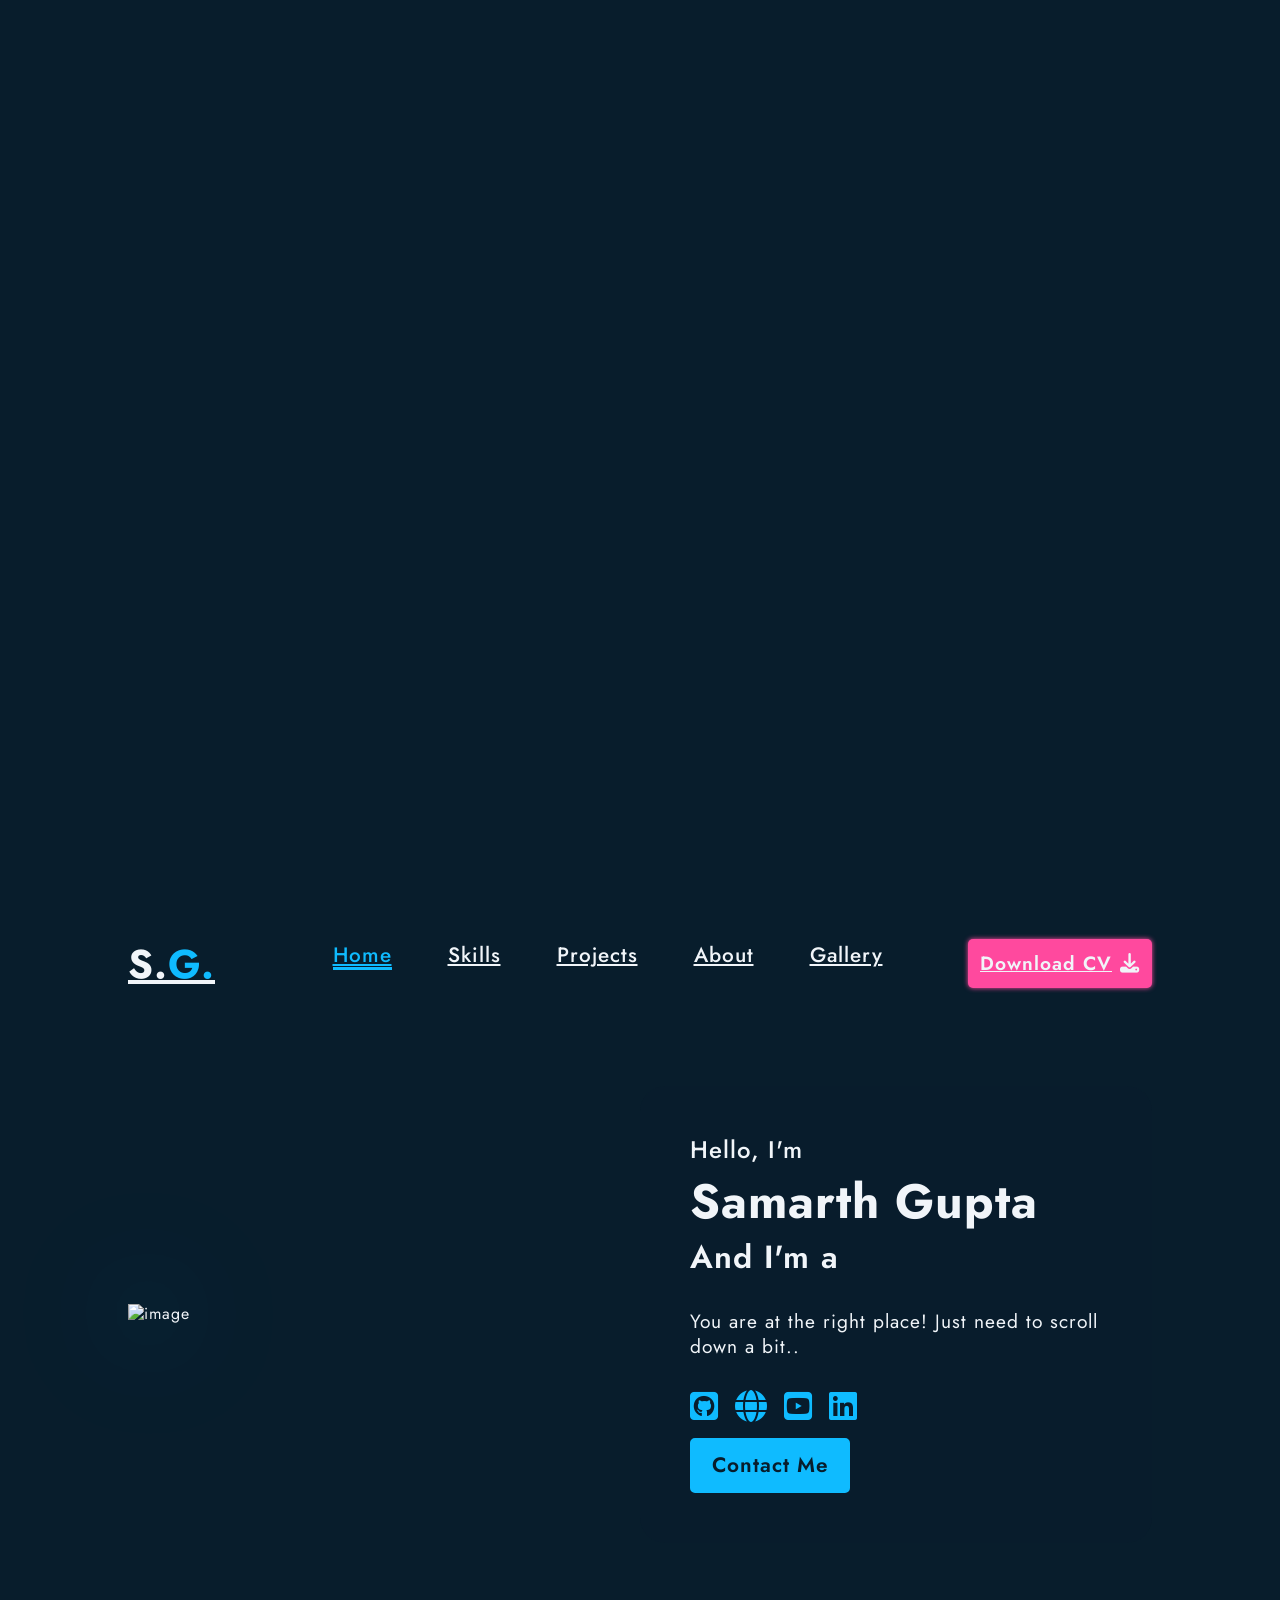
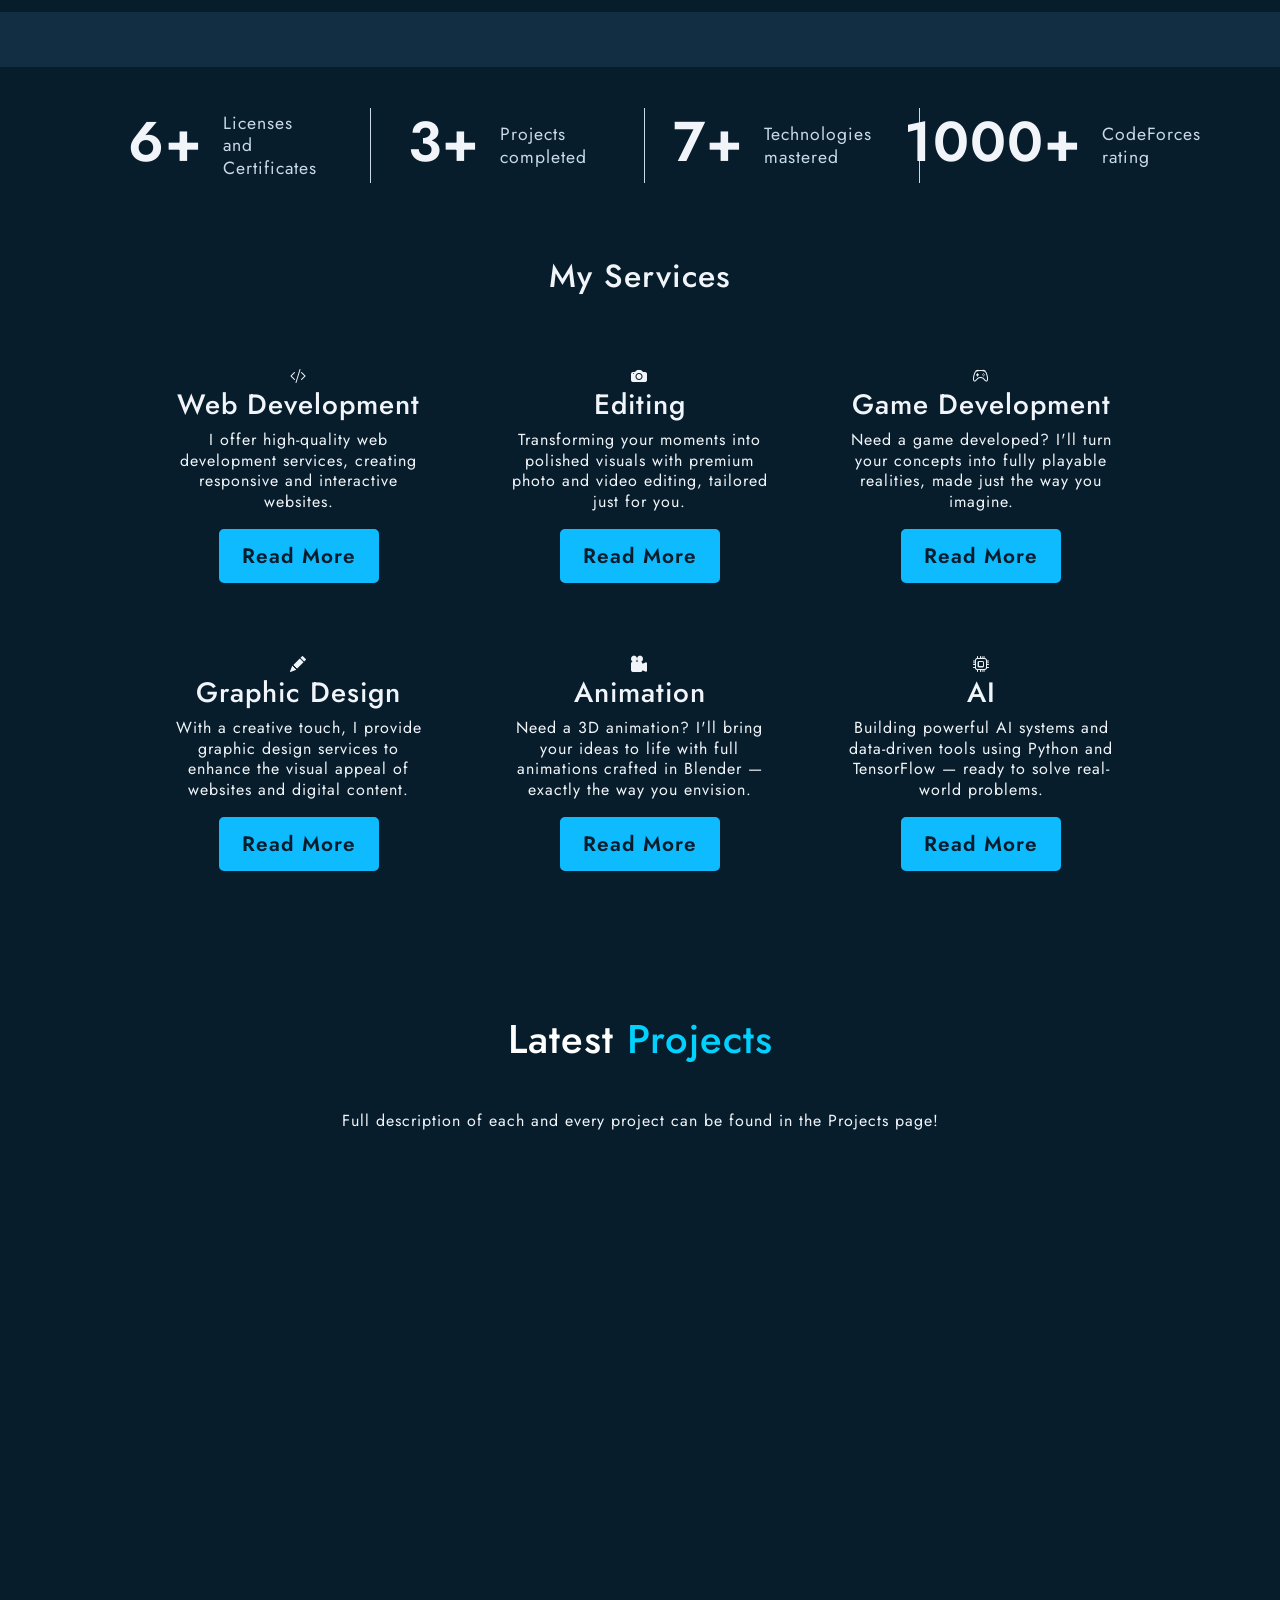
==== commit ce838fec: "Added Gallery" ====
--- a/index.html
+++ b/index.html
@@ -36,7 +36,7 @@
         <li style="--i: 4;"><a href="skills.html">Skills</a></li>
         <li style="--i: 5;"><a href="projects.html">Projects</a></li>
         <li style="--i: 6;"><a href="about.html">About</a></li>
-        <li style="--i: 7;"><a href="contact.html">Contact</a></li>
+        <li style="--i: 7;"><a href="projects/PhotoEdits1.html">Gallery</a></li>
       </ul>
 
 
@@ -202,7 +202,7 @@
           <small>June 2025</small>
           <p>Animated logo for the welfare club of IITG.</p>
           <span class="left-container-arrow"></span>
-          <a href="/projects/SWBLogo.html" class="btn btn-primary btn-shadow">Watch</a>
+          <a href="/Projects/SWBLogo.html" class="btn btn-primary btn-shadow">Watch</a>
         </div>
       </div>
 
@@ -223,7 +223,7 @@
           <h2>EV Lens</h2>
           <small>June 2025</small>
           <p>Website to manage and maintain all electric car charging stations and visualize on a real map</p>
-          <a href="/projects/EvLens.html" class="btn btn-primary btn-shadow">Visit</a>
+          <a href="/Projects/EvLens.html" class="btn btn-primary btn-shadow">Visit</a>
           <span class="left-container-arrow"></span>
         </div>
       </div>
@@ -234,7 +234,7 @@
           <h2>Eggzactly Eggs</h2>
           <small>May 2025</small>
           <p>Joke Website made to practice web building using Wordpress and explore it's usage and accessibility</p>
-          <a href="/projects/EggzactlyEggs.html" class="btn btn-primary btn-shadow">Visit</a>
+          <a href="/Projects/EggzactlyEggs.html" class="btn btn-primary btn-shadow">Visit</a>
           <span class="right-container-arrow"></span>
         </div>
       </div>
--- a/style.css
+++ b/style.css
@@ -0,0 +1,553 @@
+@import url('https://fonts.googleapis.com/css2?family=Jost:ital,wght@0,100..900;1,100..900&display=swap');
+
+
+/* Variable Create */
+:root {
+    --dark-clr: #081d2c;
+    --second-dark-clr: #112e42;
+    --text-clr: #f1f5f9;
+    --light-text-clr: #c9d9e8;
+    --global-clr: #0fbbff;
+    --btn-clr: #ff499e;
+}
+
+
+/* General Reset */
+* {
+    margin: 0;
+    padding: 0;
+    box-sizing: border-box;
+    text-decoration: none;
+    border: none;
+    outline: none;
+}
+
+
+/* html and body styles */
+html {
+    overflow-x: hidden;
+    line-height: calc(1em + 0.5rem);
+}
+
+body {
+    font-family: "Jost", serif;
+    background: var(--dark-clr);
+    color: var(--text-clr);
+    line-height: 1.3;
+    text-decoration: none;
+    letter-spacing: 1px;
+}
+
+
+/* Header */
+header {
+    width: 100%;
+    background: transparent;
+    z-index: 1000;
+    padding: 1.5rem 0;
+}
+
+.navbar {
+    padding: 0.5rem 10%;
+    display: flex;
+    justify-content: space-between;
+    align-items: center;
+}
+
+.logo {
+    position: relative;
+    font-size: 2.5rem;
+    font-weight: 700;
+    color: var(--text-clr);
+}
+
+.logo span {
+    color: var(--global-clr);
+}
+
+
+/* Navigation Menu */
+.navbar ul {
+    display: flex;
+    gap: 1rem;
+    list-style: none;
+    position: relative;
+}
+
+header nav ul li {
+    position: relative;
+    margin-right: 20px;
+}
+
+.navbar ul li a {
+    position: relative;
+    font-size: 1.3rem;
+    font-weight: 500;
+    margin-left: 20px;
+    color: var(--text-clr);
+    transition: .3s;
+}
+
+.navbar ul li a:hover,
+.navbar ul li a.active {
+    color: var(--global-clr);
+}
+
+header nav ul li a::after {
+    content: '';
+    position: absolute;
+    background: var(--global-clr);
+    height: 3px;
+    width: 0;
+    left: 0;
+    bottom: 0;
+    pointer-events: none;
+    transition: .3s;
+}
+
+header nav ul li a:hover::after,
+header nav ul li a.active::after {
+    width: 100%;
+}
+
+/* CV Button */
+.cvbtn {
+    position: relative;
+    display: inline-flex;
+    align-items: center;
+    justify-content: center;
+    gap: 0.5rem;
+    font-size: 1.2rem;
+    font-weight: 600;
+    background: var(--btn-clr);
+    color: var(--text-clr);
+    padding: 12px;
+    border-radius: 5px;
+    box-shadow: 0 0 5px var(--btn-clr);
+    cursor: pointer;
+    transition: .5s;
+}
+
+.cvbtn:hover {
+    box-shadow: 0 0 5px var(--btn-clr),
+        0 0 10px var(--btn-clr),
+        0 0 15px var(--btn-clr);
+}
+
+
+/* section */
+section {
+    padding: 2% 10%;
+}
+
+
+/* Hero Section */
+.hero-container {
+    position: relative;
+    display: flex;
+    align-items: center;
+    justify-content: space-between;
+    padding: 4rem 10%;    
+}
+
+.hero-image img {
+    height: 600px;
+    width: 600px;
+    min-width: 400px;
+    filter: drop-shadow(0 0 60px var(--global-clr));
+}
+
+.project-image img{
+    width: 600px;
+    height: auto;
+    min-width: 400px;
+    filter: drop-shadow(0 0 60px var(--global-clr));
+
+}
+
+.hero-content {
+    padding: 50px;
+    border-radius: 25px;
+    background: rgba(8, 29, 44, 0.5);
+    max-width: 50%;
+}
+
+.hero-content h3 {
+    font-size: 1.5rem;
+    font-weight: 500;
+}
+
+.hero-content h1 {
+    font-size: 3rem;
+    font-weight: 700;
+}
+
+.hero-content h2 {
+    font-size: 2rem;
+    font-weight: 600;
+}
+
+.hero-content h2 span {
+    color: var(--global-clr);
+}
+
+.hero-content p {
+    font-size: 1.2rem;
+    margin: 2rem 0;
+}
+
+
+/* Social Icons */
+.social-icons {
+    display: flex;
+    gap: 1rem;
+    margin-bottom: 1rem;
+    text-decoration: none;
+}
+
+.social-icons a {
+    display: inline-flex;
+    font-size: 2rem;
+    background: transparent;
+    color: var(--global-clr);
+    transition: .5s;
+    text-decoration: none;
+}
+
+.social-icons a:hover {
+    transform: translateY(-10px);
+    text-decoration: none;
+}
+
+
+/* Buttons */
+.hero-btn {
+    display: flex;
+    gap: 1.5rem;
+}
+
+.btn {
+    position: relative;
+    display: inline-flex;
+    align-items: center;
+    justify-content: center;
+    width: 10rem;
+    height: 100%;
+    font-size: 1.3rem;
+    font-weight: 600;
+    padding: 0.6rem 0;
+    color: var(--dark-clr);
+    background: var(--global-clr);
+    border: 2px solid var(--global-clr);
+    border-radius: 5px;
+    cursor: pointer;
+    overflow: hidden;
+    z-index: 1;
+}
+
+.btn:hover {
+    color: var(--global-clr);
+}
+
+.hero-btn .btn:nth-child(2) {
+    background: transparent;
+    color: var(--global-clr);
+}
+
+.hero-btn .btn:nth-child(2)::before {
+    background: var(--global-clr);
+}
+
+.hero-btn .btn:nth-child(2):hover {
+    color: var(--dark-clr);
+}
+
+.btn::before {
+    content: '';
+    position: absolute;
+    top: 0;
+    left: 0;
+    width: 0;
+    height: 100%;
+    background: var(--dark-clr);
+    z-index: -1;
+    transition: .5s;
+}
+
+.btn:hover::before {
+    width: 100%;
+}
+
+
+/* Stats Section */
+.stats {
+    display: flex;
+    justify-content: space-around;
+    align-items: center;
+    flex-wrap: wrap;
+    gap: 2rem;
+}
+
+.stats .stat {
+    flex: 1;
+    display: flex;
+    align-items: center;
+    justify-content: center;
+    gap: 20px;
+    min-width: 200px;
+}
+
+.stats .stat:not(:last-child) {
+    border-right: 1px solid var(--light-text-clr);
+    padding-right: 5%;
+}
+
+.stats .stat h2 {
+    font-size: 3.5rem;
+    font-weight: 600;
+}
+
+.stats .stat span {
+    display: inline-block;
+    color: var(--light-text-clr);
+    font-size: 1.1rem;
+}
+
+
+.timeline{
+    position: relative;
+    max-width: 1200px;
+    margin: 100px auto;
+}
+
+.Project-container {
+    padding: 10px 50px;
+    position: relative;
+    width: 50%;
+    opacity: 0;
+    transform: translateY(30px);
+    transition: opacity 0.6s ease-out, transform 0.6s ease-out;
+}
+
+.Project-container.active {
+    opacity: 1;
+    transform: translateY(0);
+}
+
+.text-box:hover{
+    scale: 1.03;
+}
+
+
+
+@keyframes movedown{
+    0%{
+        opacity: 1;
+        transform: translateY(-30px);
+    }
+    100%{
+        opacity: 1;
+        transform: translateY(0px);
+    }
+}
+
+@media screen and(max-width:600px) {
+    .timeline{
+        margin: 50px auto;
+    }
+    .timeline::after{
+        left:31px;
+    }
+    .Project-container{
+        width: 100%;
+        padding-left: 80px;
+        padding-right: 25px;
+    }
+    .text-box{
+        font-size: 13px;
+    }
+    .text-box small{
+        margin-bottom: 10px;
+    }
+    .right-container{
+        left: 0;
+    }
+    .left-container .project-img{
+        left: 10px;
+    }
+
+}
+
+
+.text-box{
+    padding: 20px 30px;
+    position: relative;
+    background-color: #112e42;
+    border-radius: 6px;
+
+}
+
+.text-box h2{
+    font-size: large;
+    font-weight: 600;
+}
+
+.text-box small{
+    display: inline-block;
+    margin-bottom: 15px;
+}
+
+.right-container{
+    left: 50%;
+}
+
+.left-container{
+    left: 0;
+}
+
+.project-img{
+    position: absolute;
+    width: 40px;
+    border-radius: 50%;
+    right: -32px;
+    top: 32px;
+    z-index: 10;
+}
+
+.right-container .project-img{
+    left: -8px;
+}
+
+.timeline::after{
+    content: '';
+    position: absolute;
+    width: 6px;
+    height: 0;
+    background: #0fbbff;
+    top:0;
+    left: 50%;
+    margin-left: -3px;
+    z-index: -1;
+}
+
+.timeline::after {
+    height: var(--line-height, 0);
+}
+
+
+.timeline.active::after {
+    height: 100%;
+}
+
+
+
+.left-container-arrow{
+    height: 0;
+    width: 0;
+    position: absolute;
+    top:28px;
+    z-index: 1;
+    border-top: 15px solid transparent;
+    border-bottom: 15px solid transparent;
+    border-left: 15px solid #112e42;
+    right: -14px;
+}
+
+.right-container-arrow{
+    height: 0;
+    width: 0;
+    position: absolute;
+    top:28px;
+    z-index: 1;
+    border-top: 15px solid transparent;
+    border-bottom: 15px solid transparent;
+    border-right: 15px solid #112e42;
+    left: -14px;
+}
+
+.video-container {
+  position: relative;
+  padding-bottom: 56.25%; /* 16:9 aspect ratio */
+  height: 0;
+  overflow: hidden;
+  max-width: 100%;
+}
+
+.video-container iframe {
+  position: absolute;
+  top: 0;
+  left: 0;
+  width: 100%;
+  height: 100%;
+}
+
+.centered-btn{
+  display: flex;
+  justify-content: center;
+  align-items: center;
+  padding-bottom: 25px;
+}
+
+.hero-hr {
+    width: 100%;
+    height: 55px; /* Thickness of line */
+    background-color: #112e42; /* Or any color you like */
+    border: none; 
+    opacity: 100%;
+    margin-top:0.3rem;
+}
+
+.compare-container{
+    position: relative;
+    width: 100%;
+    max-width: 800px;
+    height: auto; /* Adjusted to auto for better responsiveness */
+    cursor: ew-resize;
+}
+
+.compare-container {
+  position: relative;
+  width: 100%;
+  max-width: 800px;
+  overflow: hidden;
+  cursor: ew-resize;
+}
+
+.compare-img {
+  display: block;
+  width: 100%;
+  height: auto;
+  user-select: none;
+  pointer-events: none;
+}
+
+.after-wrapper {
+  position: absolute;
+  top: 0;
+  left: 0;
+  width: 50%; /* Initial slider position */
+  height: 100%;
+  overflow: hidden;
+}
+
+.after-wrapper img {
+  position: absolute;
+  top: 0;
+  left: 0;
+  width: 800px;
+  height: 100%;
+}
+
+.slider-handle {
+  position: absolute;
+  top: 0;
+  left: 50%; /* Align with after-wrapper */
+  width: 6px;
+  height: 100%;
+  background-color: #0fbbff;
+  border: 1px solid #ffffff;
+  opacity: 0.5;
+  z-index: 2;
+  cursor: ew-resize;
+  transform: translateX(-50%);
+}
